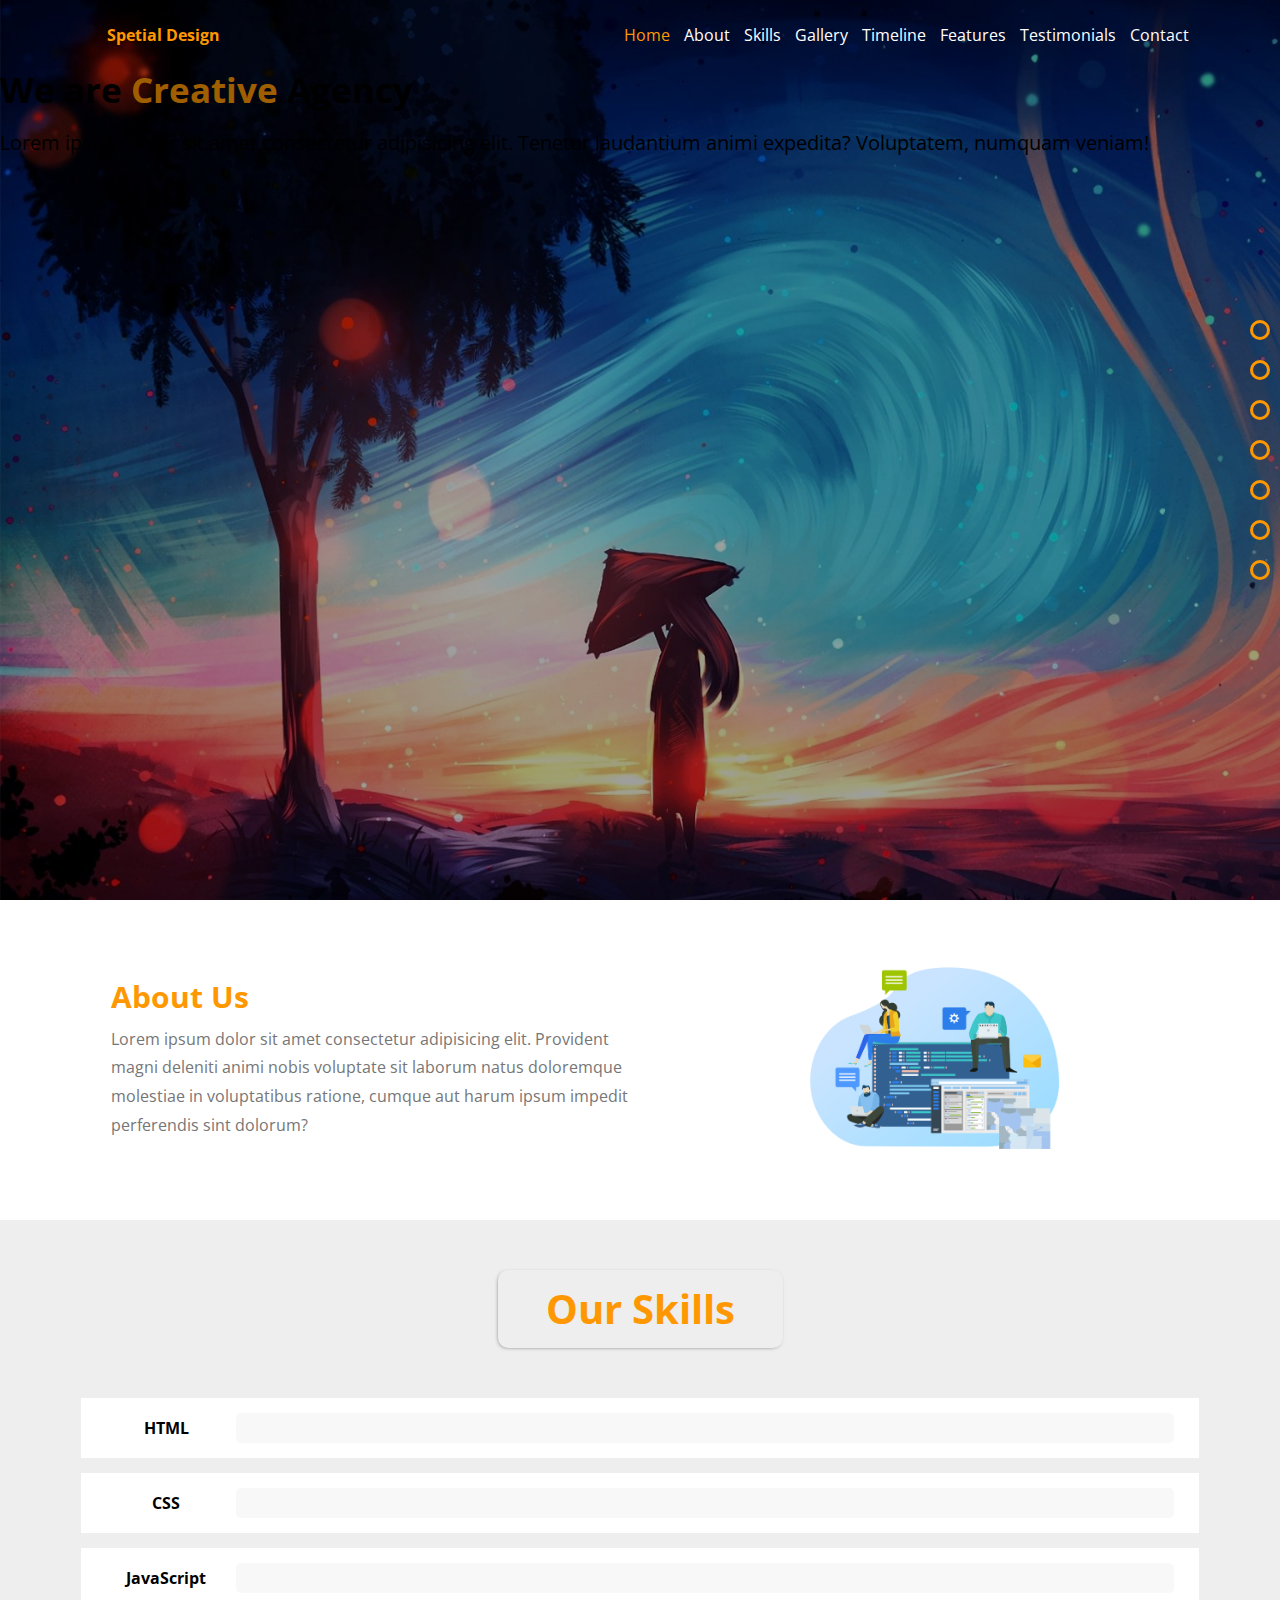
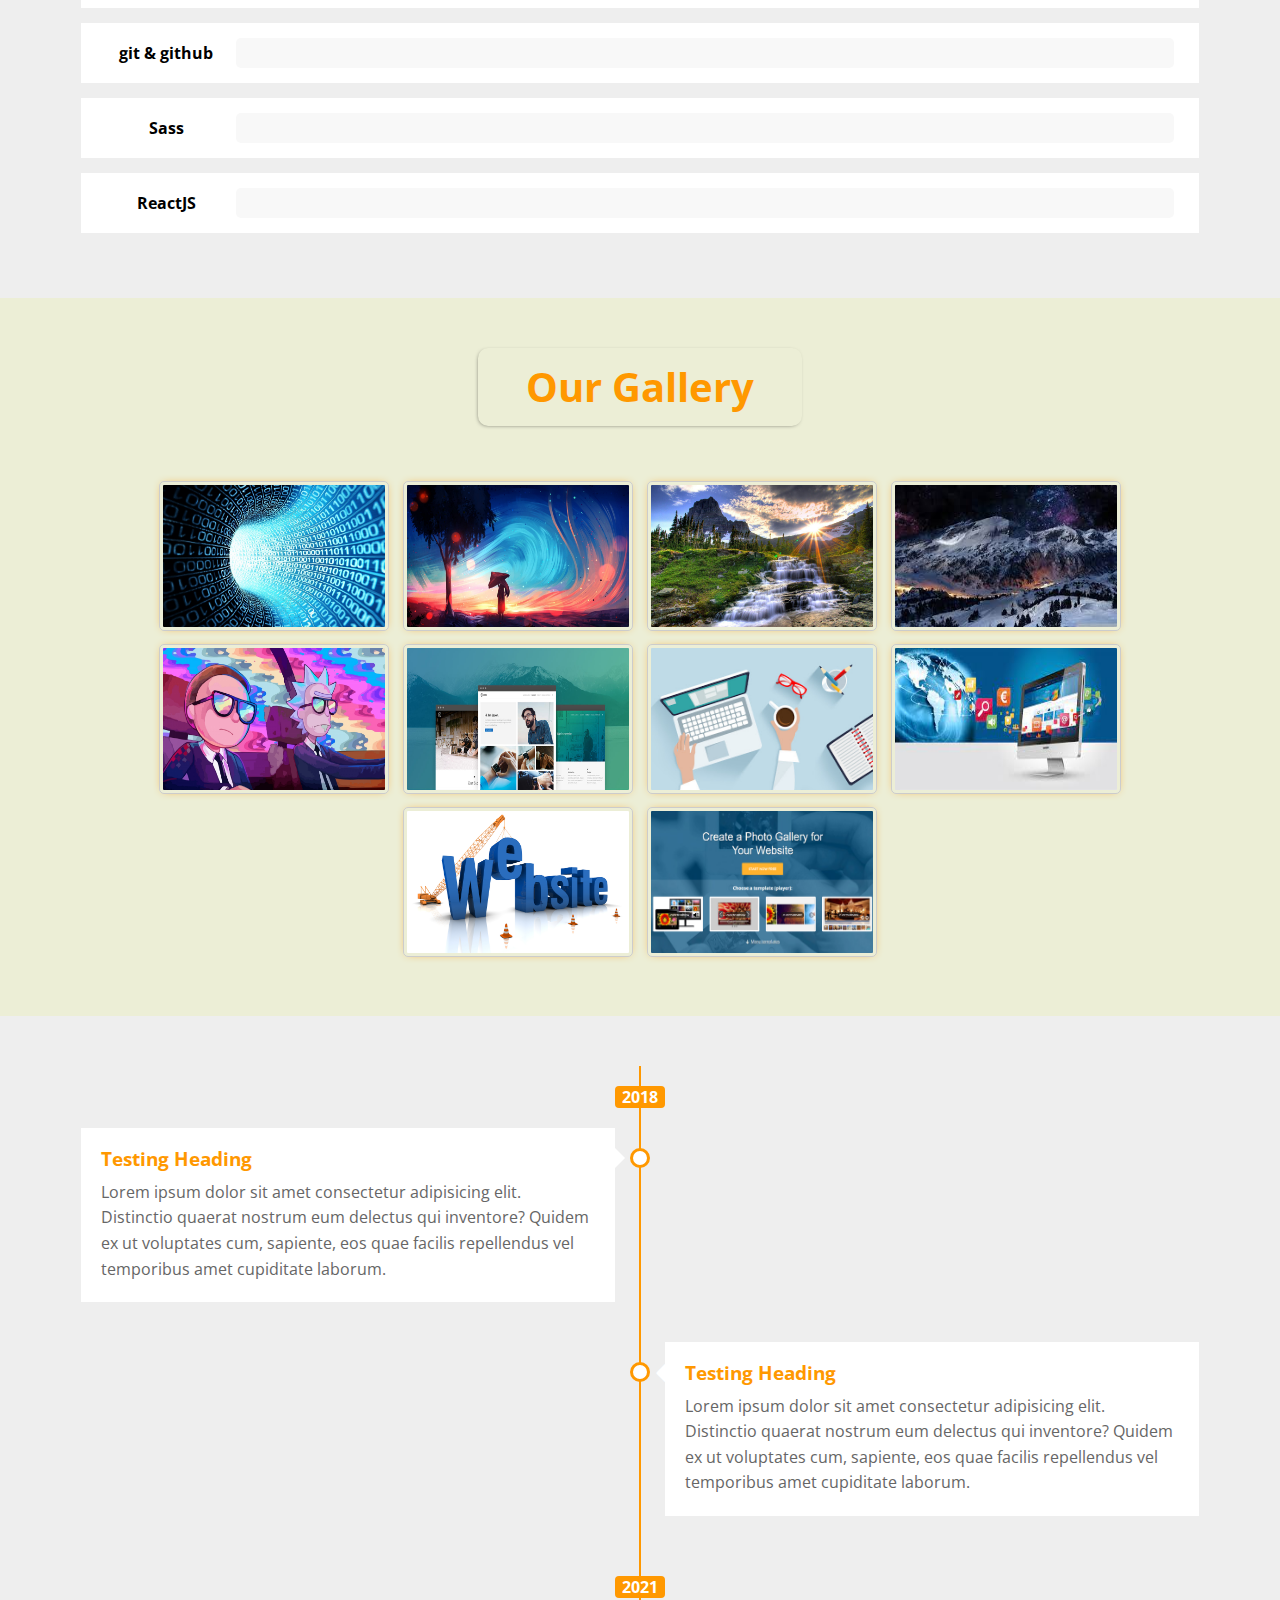
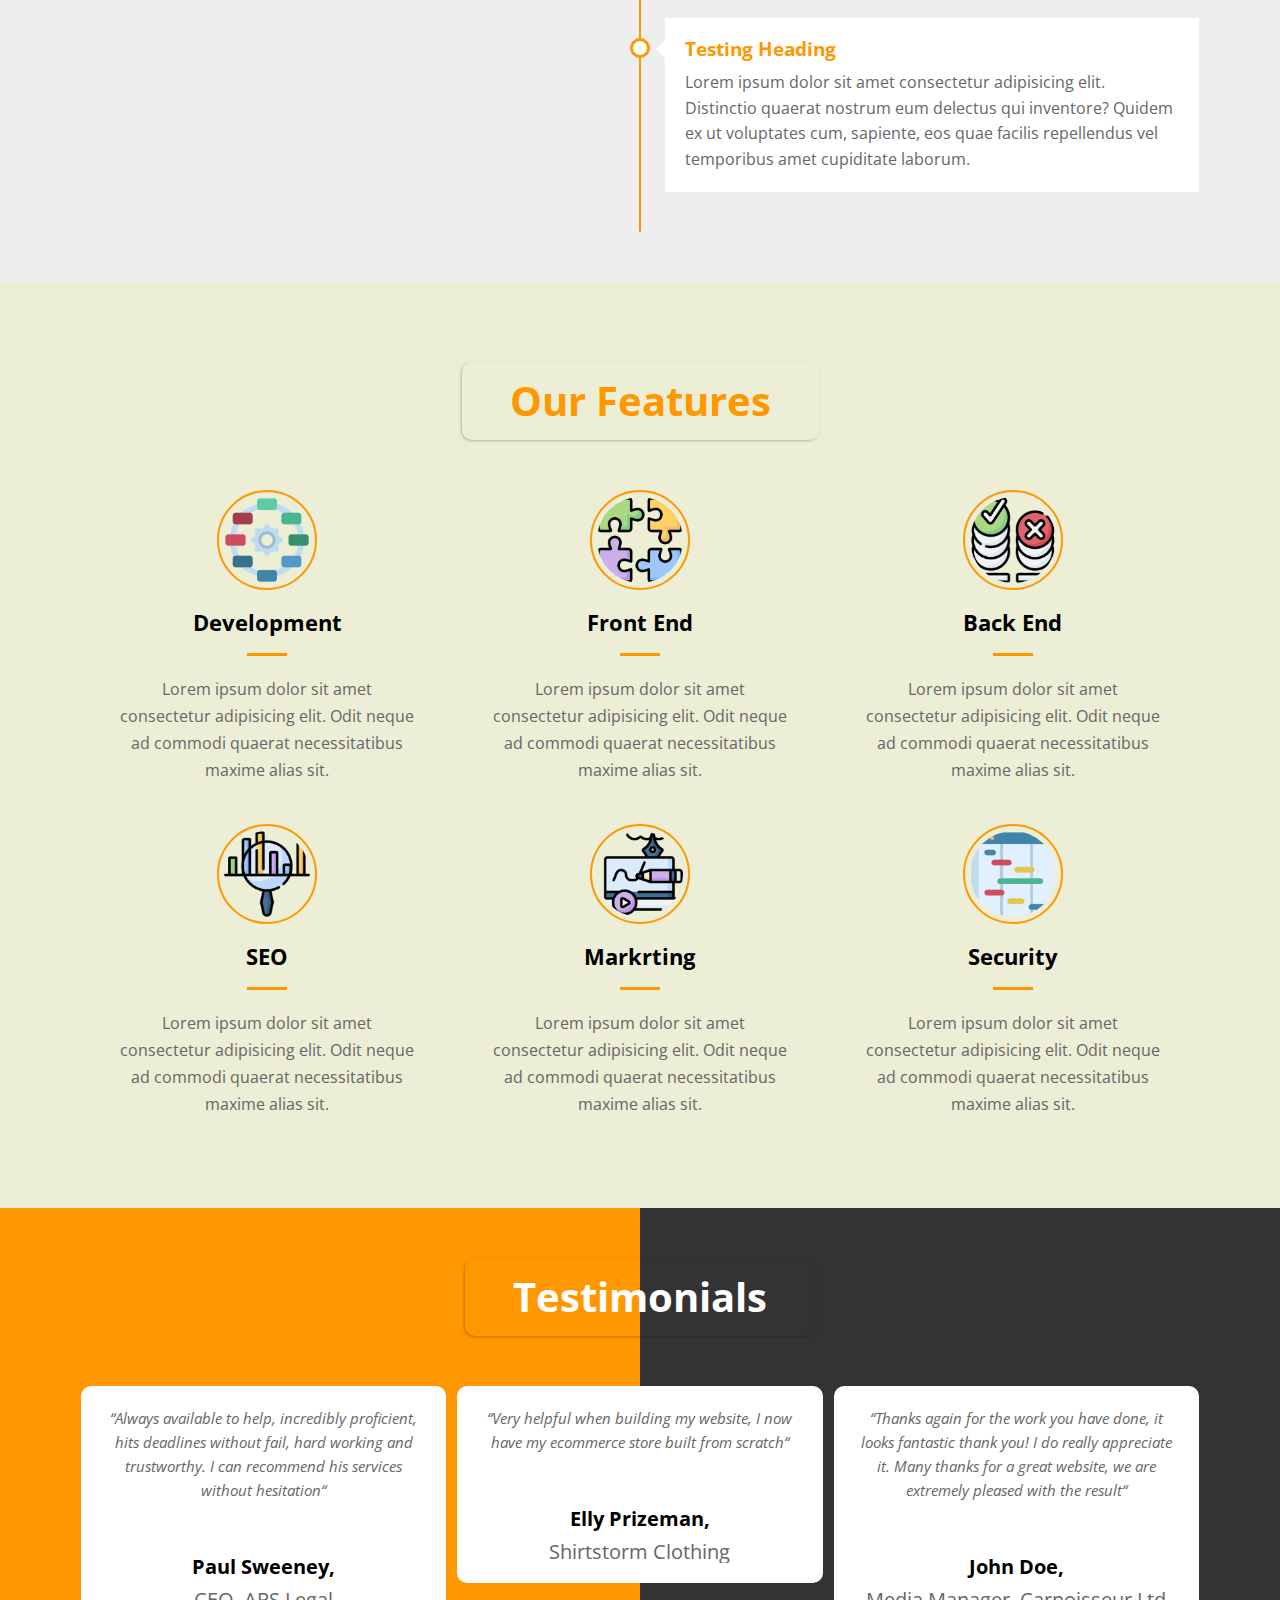
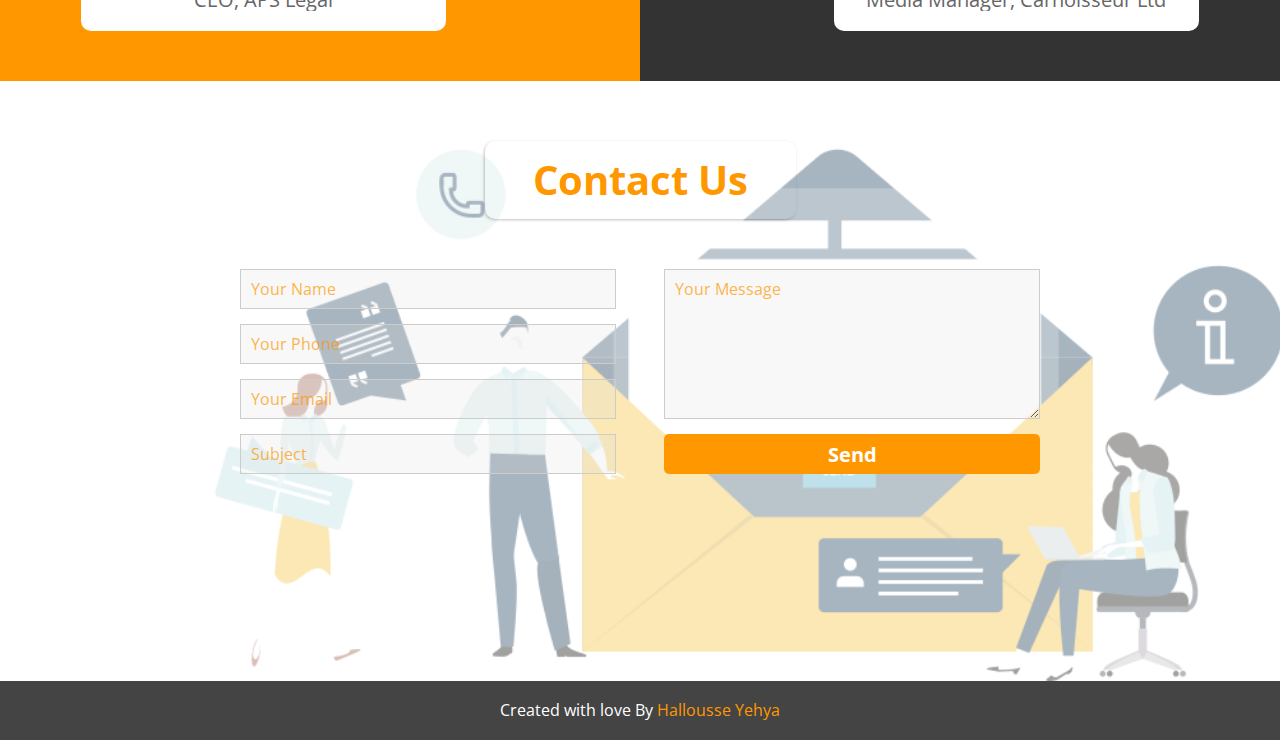
==== index.html @ 76be4250 "navigation bullets html + css" ====
<!DOCTYPE html>
<html lang="en">
  <head>
    <meta charset="UTF-8" />
    <meta name="keywords" content="html, CSS, vanilla, JavaScript" />
    <meta
      name="description"
      content="Special Template from Balderas with HTML, CSS & vanilla JavaScript"
    />
    <meta name="author" content="Hallousse Yehya (Balderas)" />
    <meta http-equiv="X-UA-Compatible" content="IE=edge" />
    <meta name="viewport" content="width=device-width, initial-scale=1.0" />

    <!-- Font Awesome Library -->
    <link rel="stylesheet" href="./css/all.min.css" />
    <!-- Google font -->
    <link
      href="https://fonts.googleapis.com/css2?family=Open+Sans:wght@300;400;700&display=swap"
      rel="stylesheet"
    />
    <!-- Render all element Normally -->
    <link rel="stylesheet" href="./css/normalize.css" />
    <!-- Main style -->
    <link rel="stylesheet" href="./css/style.css" />
    <title>Balderas Template HTML, CSS & Vanilla JS</title>
  </head>

  <body>
       <!-- --------------------- Navigation Bullets --------------------- -->
       <ul class="nav-bullets">
        <li class="bullet" data-section=".home">
          <a class="tooltip">Home</a>
        </li>
        <li class="bullet" data-section=".about-us">
          <a class="tooltip">About Us</a>
        </li>
        <li class="bullet" data-section=".skills">
          <a class="tooltip">Skills</a>
        </li>
        <li class="bullet" data-section=".gallery">
          <a class="tooltip">Gallery</a>
        </li>
        <li class="bullet" data-section=".timeline">
          <a class="tooltip">Timeline</a>
        </li>
  
        <li class="bullet" data-section=".testimonials">
          <a class="tooltip">Testimonials</a>
        </li>
        <li class="bullet" data-section=".contact">
          <a class="tooltip">Contact Us</a>
        </li>
      </ul>
      <!-- Navigation Bullets --------------------- --------------------- -->
    <!-- --------------------- Landing Page --------------------- -->
    <section class="landing-page">
      <div class="overlay"></div>
      <div class="container">
        <div class="header-area">
          <div class="logo">Spetial Design</div>
          <div class="links-container">
            <ul class="links">
              <li>
                <a href="#" class="active">Home</a>
              </li>
              <li><a href="#">About</a></li>
              <li><a href="#">Skills</a></li>
              <li><a href="#">Gallery</a></li>
              <li><a href="#">Timeline</a></li>
              <li><a href="#">Features</a></li>
              <li>
                <a href="#">Testimonials</a>
              </li>
              <li><a href="#">Contact</a></li>
            </ul>
          </div>
        </div>
      </div>
      <div class="introduction">
        <h1>We are <span>Creative</span> Agency</h1>
        <p>
          Lorem ipsum dolor sit amet consectetur adipisicing elit. Tenetur
          laudantium animi expedita? Voluptatem, numquam veniam!
        </p>
      </div>
    </section>
    <!-- Landing Page --------------------- --------------------- -->
    <!-- --------------------- About Us Section --------------------- -->
    <section class="container">
      <div class="about-us">
        <div class="info-box">
          <h2>About Us</h2>
          <p>
            Lorem ipsum dolor sit amet consectetur adipisicing elit. Provident
            magni deleniti animi nobis voluptate sit laborum natus doloremque
            molestiae in voluptatibus ratione, cumque aut harum ipsum impedit
            perferendis sint dolorum?
          </p>
        </div>
        <div class="image-box">
          <img src="./images/aboutus.png" alt="about us" />
        </div>
      </div>
    </section>
    <!-- About Us Section --------------------- --------------------- -->
    <!-- --------------------- Our Skills Section --------------------- -->
    <section class="skills">
      <div class="container">
        <h2 class="section-title">Our Skills</h2>
        <div class="skill-box">
          <div class="skill-name">HTML</div>
          <div class="skill-progress">
            <span data-progress="95%"></span>
          </div>
        </div>
        <div class="skill-box">
          <div class="skill-name">CSS</div>
          <div class="skill-progress">
            <span data-progress="90%"></span>
          </div>
        </div>
        <div class="skill-box">
          <div class="skill-name">JavaScript</div>
          <div class="skill-progress">
            <span data-progress="80%"></span>
          </div>
        </div>
        <div class="skill-box">
          <div class="skill-name">git & github</div>
          <div class="skill-progress">
            <span data-progress="85%"></span>
          </div>
        </div>
        <div class="skill-box">
          <div class="skill-name">Sass</div>
          <div class="skill-progress">
            <span data-progress="60%"></span>
          </div>
        </div>
        <div class="skill-box">
          <div class="skill-name">ReactJS</div>
          <div class="skill-progress">
            <span data-progress="5%"></span>
          </div>
        </div>
      </div>
    </section>
    <!-- Our Skills Section --------------------- --------------------- -->
    <!-- --------------------- Our Gallery Section --------------------- -->
    <section class="gallery">
      <div class="container">
        <h2 class="section-title">Our Gallery</h2>
        <div class="images-box">
          <img src="./images/landing1.jpg" alt="this is alt of this img" />
          <img src="./images/landing2.jpg" alt="image 02" />
          <img src="./images/landing3.jpg" alt="image 03" />
          <img src="./images/landing4.jpg" alt="image 04" />
          <img src="./images/landing5.jpg" alt="" />
          <img src="./images/gallery6.jpg" alt="" />
          <img src="./images/gallery7.jpg" alt="" />
          <img src="./images/gallery8.jpg" alt="" />
          <img src="./images/gallery9.jpg" alt="" />
          <img src="./images/gallery10.png" alt="" />
        </div>
      </div>
    </section>
    <!-- Our Gallery Section --------------------- --------------------- -->
    <!-- --------------------- Time Line Section --------------------- -->
    <section class="timeline">
      <div class="container">
        <div class="timeline-content">
          <div class="year">2018</div>
          <div class="left">
            <div class="content">
              <h3>Testing Heading</h3>
              <p>
                Lorem ipsum dolor sit amet consectetur adipisicing elit.
                Distinctio quaerat nostrum eum delectus qui inventore? Quidem ex
                ut voluptates cum, sapiente, eos quae facilis repellendus vel
                temporibus amet cupiditate laborum.
              </p>
            </div>
          </div>
          <div class="clearfix"></div>
          <div class="right">
            <div class="content">
              <h3>Testing Heading</h3>
              <p>
                Lorem ipsum dolor sit amet consectetur adipisicing elit.
                Distinctio quaerat nostrum eum delectus qui inventore? Quidem ex
                ut voluptates cum, sapiente, eos quae facilis repellendus vel
                temporibus amet cupiditate laborum.
              </p>
            </div>
          </div>
          <div class="clearfix"></div>
          <div class="year">2021</div>
          <div class="right">
            <div class="content">
              <h3>Testing Heading</h3>
              <p>
                Lorem ipsum dolor sit amet consectetur adipisicing elit.
                Distinctio quaerat nostrum eum delectus qui inventore? Quidem ex
                ut voluptates cum, sapiente, eos quae facilis repellendus vel
                temporibus amet cupiditate laborum.
              </p>
            </div>
          </div>
          <div class="clearfix"></div>
        </div>
      </div>
    </section>
    <!-- Time Line Section --------------------- --------------------- -->
    <!-- --------------------- Our Features Section --------------------- -->
    <section class="features">
      <h2 class="section-title">Our Features</h2>
      <div class="container">
        <div class="feat-box">
          <img src="./images/feat1.png" alt="" />
          <h4>Development</h4>
          <p>
            Lorem ipsum dolor sit amet consectetur adipisicing elit. Odit neque
            ad commodi quaerat necessitatibus maxime alias sit.
          </p>
        </div>
        <div class="feat-box">
          <img src="./images/feat2.png" alt="" />
          <h4>Front End</h4>
          <p>
            Lorem ipsum dolor sit amet consectetur adipisicing elit. Odit neque
            ad commodi quaerat necessitatibus maxime alias sit.
          </p>
        </div>
        <div class="feat-box">
          <img src="./images/feat3.png" alt="" />
          <h4>Back End</h4>
          <p>
            Lorem ipsum dolor sit amet consectetur adipisicing elit. Odit neque
            ad commodi quaerat necessitatibus maxime alias sit.
          </p>
        </div>
        <div class="feat-box">
          <img src="./images/feat4.png" alt="" />
          <h4>SEO</h4>
          <p>
            Lorem ipsum dolor sit amet consectetur adipisicing elit. Odit neque
            ad commodi quaerat necessitatibus maxime alias sit.
          </p>
        </div>
        <div class="feat-box">
          <img src="./images/feat5.png" alt="" />
          <h4>Markrting</h4>
          <p>
            Lorem ipsum dolor sit amet consectetur adipisicing elit. Odit neque
            ad commodi quaerat necessitatibus maxime alias sit.
          </p>
        </div>
        <div class="feat-box">
          <img src="./images/feat6.png" alt="" />
          <h4>Security</h4>
          <p>
            Lorem ipsum dolor sit amet consectetur adipisicing elit. Odit neque
            ad commodi quaerat necessitatibus maxime alias sit.
          </p>
        </div>
      </div>
    </section>
    <!-- Our Features Section --------------------- --------------------- -->
    <!-- --------------------- Testimonials Section --------------------- -->
    <section class="testimonials">
      <h2 class="section-title">Testimonials</h2>
      <div class="container">
        <div class="testimo-box">
          <p>
            “Always available to help, incredibly proficient, hits deadlines
            without fail, hard working and trustworthy. I can recommend his
            services without hesitation“
          </p>
          <div class="tperson-info">
            <img src="http://placehold.it/80/DDD" alt="" />
            <h4>Paul Sweeney,</h4>
            <p>CEO, APS Legal</p>
          </div>
        </div>
        <div class="testimo-box">
          <p>
            “Very helpful when building my website, I now have my ecommerce
            store built from scratch“
          </p>
          <div class="tperson-info">
            <img src="http://placehold.it/80/EEE" alt="" />
            <h4>Elly Prizeman,</h4>
            <p>Shirtstorm Clothing</p>
          </div>
        </div>
        <div class="testimo-box">
          <p>
            “Thanks again for the work you have done, it looks fantastic thank
            you! I do really appreciate it. Many thanks for a great website, we
            are extremely pleased with the result“
          </p>
          <div class="tperson-info">
            <img src="http://placehold.it/80/777" alt="" />
            <h4>John Doe,</h4>
            <p>Media Manager, Carnoisseur Ltd</p>
          </div>
        </div>
      </div>
    </section>
    <!-- Testimonials Section --------------------- --------------------- -->
    <!-- --------------------- Contact Us --------------------- -->
    <section class="contact">
      <div class="overlay"></div>
      <div class="container">
        <h2 class="section-title">Contact Us</h2>
        <form action="">
          <div class="left">
            <input type="text" placeholder="Your Name" name="username" />
            <input type="text" placeholder="Your Phone" name="userphone" />
            <input type="email" placeholder="Your Email" name="useremail" />
            <input type="text" placeholder="Subject" name="subject" />
          </div>
          <div class="right">
            <textarea name="message" placeholder="Your Message"></textarea>
            <input type="submit" value="Send" />
          </div>
        </form>
      </div>
    </section>
    <!-- Contact Us --------------------- --------------------- -->
    <!-- --------------------- Footer --------------------- -->
    <footer>
      <p>Created with love By <span>Hallousse Yehya</span></p>
    </footer>
    <!-- Footer --------------------- --------------------- -->

    <script src="./js/script.js"></script>
  </body>
</html>
---- css/style.css ----
:root {
  --color-main: #ff9800;
  --color-bgDark: rgb(236, 238, 214);
  --color-bgLight: #eee;
  --color-bgDark: #444;
  --color-text: #666;

  --padding-section8: 80px;
  --padding-section5: 50px;

  --shadow-images: 0px 0px 10px rgba(0, 0, 0, 0.3);

  --transotion-main: 500ms;
  --transotion-second: 300ms;
}
* {
  box-sizing: border-box;
  padding: 0;
  margin: 0;
  text-decoration: none;
  list-style: none;
  outline: none;
  border: none;
}
body {
  font-family: "Open Sans", sans-serif;
}
.container {
  padding: 0 1rem;
  margin: auto;
}
.section-title {
  color: var(--color-main);
  font-weight: bold;
  font-size: 40px;
  margin: 0 auto 50px;
  text-align: center;
  user-select: none;
  padding: 1rem 3rem;
  box-shadow: -1px 1px 5px -3px #000;
  width: fit-content;
  border-radius: 10px;
}

.btn {
  background-color: var(--color-main);
  color: #fff;
  padding: 7.5px 15px;
  cursor: pointer;
}
/* --------------------- Navigation Bullets --------------------- */
.nav-bullets {
  position: fixed;
  right: 0;
  top: 50%;
  transform: translateY(-50%);
  width: 40px;
  z-index: 1000;
}
.nav-bullets .bullet {
  width: 20px;
  height: 20px;
  border: 3px solid var(--color-main);
  margin: 20px auto;
  border-radius: 50%;
  cursor: pointer;
  position: relative;
}
.nav-bullets .bullet .tooltip {
  position: absolute;
  top: -10px;
  right: 30px;
  color: #fff;
  background-color: var(--color-main);
  width: 120px;
  padding: 7px 10px;
  text-align: center;
  display: none;
  transition: var(--transotion-second);
}
.nav-bullets .bullet:hover .tooltip {
  display: block;
}

.nav-bullets .bullet .tooltip::after {
  content: "\f0da";
  font-family: "Font Awesome 5 Free";
  font-weight: 900;
  position: absolute;
  right: -10px;
  top: 50%;
  transform: translateY(-50%);
  font-size: xx-large;
  color: var(--color-main);
  z-index: 3;
  pointer-events: none;
}
/* Navigation Bullets --------------------- --------------------- */
/* --------------------- Landing Page ---------------------  */
.landing-page {
  min-height: 100vh;
  background-image: url(../images/landing2.jpg);
  background-size: cover;
  position: relative;
}
.landing-page .overlay {
  background-color: #00000060;
  position: absolute;
  width: 100%;
  height: 100%;
  left: 0;
  top: 0;
  z-index: 1;
}
.landing-page .container {
  position: relative;
  z-index: 1000;
}
.header-area {
  position: relative;
  z-index: 2;
  color: #fff;
  display: flex;
  padding: 10px;
  align-items: center;
}
.header-area .logo {
  width: 300px;
  padding: 1rem;
  font-weight: bold;
  color: var(--color-main);
}
.header-area .links-container {
  width: 100%;
  text-align: right;
}
.header-area .links {
  width: 100%;
  padding-left: 0;
}
.header-area .links li {
  display: inline-block;
  margin-left: 10px;
}
.header-area .links li a {
  color: #fff;
  transition: var(--transotion-main);
}
.header-area .links li:hover a,
.header-area .links .active {
  color: var(--color-main);
}

.introduction h1 {
  font-size: 35px;
  margin: 0 0 12px;
}
.introduction h1 span {
  color: var(--color-main);
}
.introduction p {
  line-height: 2;
  font-size: 20px;
  margin: 0;
}

/* Landing Page --------------------- --------------------- */
/* --------------------- About Section --------------------- */
.about-us {
  padding-top: var(--padding-section5);
  padding-bottom: var(--padding-section5);
  display: flex;
  align-items: center;
}
.about-us .info-box {
  flex: 1;
  padding: 30px;
}
.about-us .info-box h2 {
  color: var(--color-main);
  font-weight: bold;
  font-size: 30px;
  margin: 0 0 10px;
}
.about-us .info-box P {
  line-height: 1.8;
  color: #767676;
  margin: 0;
}
.about-us .image-box {
  flex: 1;
  text-align: center;
}
.about-us .image-box img {
  max-width: 250px;
}

/* About Section --------------------- --------------------- */
/* --------------------- Our Skills Section --------------------- */
.skills {
  padding-top: var(--padding-section5);
  padding-bottom: var(--padding-section5);
  background-color: #eee;
}
.skills .skill-box {
  background-color: #fff;
  display: flex;
  padding: 15px;
  margin-bottom: 15px;
}
.skills .skill-box .skill-name {
  font-weight: bold;
  width: 140px;
  text-align: center;
  line-height: 30px;
}
.skills .skill-box .skill-progress {
  background-color: rgb(248, 248, 248);
  height: 30px;
  width: calc(100% - 150px);
  border-radius: 5px;
  position: relative;
  overflow: hidden;
}
.skills .skill-box .skill-progress span {
  position: absolute;
  content: "";
  top: 0;
  left: 0;
  width: 0%;
  height: 100%;
  background-color: var(--color-main);
  transition: all var(--transotion-main);
}

/* Our Skills Section --------------------- --------------------- */
/* --------------------- Our Gallery Section ---------------------  */
.gallery {
  padding-top: var(--padding-section5);
  padding-bottom: var(--padding-section5);
  background-color: rgb(236, 238, 214);
  text-align: center;
}

.gallery .images-box {
  text-align: center;
}
.gallery .images-box img {
  width: 230px;
  height: 150px;
  padding: 3px;
  box-shadow: 0px 0 10px -4px var(--color-main);
  border-radius: 5px;
  border: 1px solid #ccc;
  margin: 5px;
  cursor: pointer;
}
.popup-overllay {
  position: fixed;
  top: 0;
  left: 0;
  background-color: rgba(0, 0, 0, 0.7);
  width: 100%;
  height: 100%;
  z-index: 1000;
}
.popup-box {
  position: fixed;
  top: 50%;
  left: 50%;
  transform: translate(-50%, -50%);
  background-color: #fff;
  border: 1px solid #ccc;
  padding: 20px;
  z-index: 1001;
}
.popup-box h3 {
  font-weight: bold;
  text-align: center;
  margin: 0 0 20px;
  color: var(--color-main);
}
.popup-box img {
  width: 100%;
}
.popup-box .close-button {
  position: absolute;
  top: -10px;
  right: -10px;
  background-color: var(--color-main);
  color: #fff;
  border-radius: 50%;
  width: 40px;
  height: 40px;
  line-height: 40px;
  text-align: center;
  font-size: 30px;
  font-weight: bold;
  font-family: Arial, Helvetica, sans-serif;
  cursor: pointer;
  transition: var(--transotion-second);
}
.popup-box .close-button:hover {
  transform: rotate(90deg);
}
/* Our Gallery Section --------------------- ---------------------  */
/* --------------------- Time Line Section --------------------- */
.timeline {
  padding-top: var(--padding-section5);
  padding-bottom: var(--padding-section5);
  background-color: #eee;
}
.timeline .timeline-content {
  position: relative;
  overflow: hidden;
}

.timeline .timeline-content::before {
  content: "";
  position: absolute;
  top: 0;
  left: 50%;
  margin-left: -1px;
  width: 2px;
  height: 100%;
  background-color: var(--color-main);
}
.timeline .timeline-content .year {
  margin: 20px auto;
  width: 50px;
  background-color: var(--color-main);
  position: relative;
  z-index: 2;
  border-radius: 4px;
  text-align: center;
  color: #fff;
  padding: 2px 5px;
  font-weight: bold;
}
.timeline .timeline-content .left,
.timeline .timeline-content .right {
  width: calc(50% - 25px);
  margin-bottom: 40px;
  position: relative;
}
.timeline .timeline-content .left {
  float: left;
}
.timeline .timeline-content .right {
  float: right;
}
.timeline .timeline-content .left::before,
.timeline .timeline-content .right::before {
  content: "";
  position: absolute;
  top: 20px;
  width: 14px;
  height: 14px;
  background-color: #fff;
  border: 3px solid var(--color-main);
  border-radius: 50%;
}
.timeline .timeline-content .left::before {
  right: -35px;
}
.timeline .timeline-content .right::before {
  left: -35px;
}

.timeline .timeline-content .content {
  padding: 20px;
  background-color: #fff;
}
.timeline .timeline-content h3 {
  font-weight: bold;
  color: var(--color-main);
  margin: 0 0 10px;
}
.timeline .timeline-content p {
  color: #666;
  margin: 0;
  line-height: 1.6;
}
.clearfix {
  clear: both;
}
.timeline .timeline-content .left .content::before {
  content: "";
  position: absolute;
  right: -20px;
  top: 20px;
  border-width: 10px;
  border-style: solid;
  border-color: transparent transparent transparent #fff;
  width: 0;
  height: 0;
}
.timeline .timeline-content .right .content::before {
  content: "\f0d9";
  font-family: "Font Awesome 5 Free";
  font-weight: 900;
  position: absolute;
  left: -10px;
  top: 12.5px;
  font-size: xx-large;
  color: #fff;
  z-index: 3;
}
/* Time Line Section --------------------- --------------------- */
/* --------------------- Our Features Section --------------------- */
.features {
  padding-top: var(--padding-section8);
  padding-bottom: var(--padding-section5);
  background-color: rgb(236, 238, 214);
}
.features .container {
  display: flex;
  flex-wrap: wrap;
}
.features .feat-box {
  width: calc(100% / 3);
  text-align: center;
  margin-bottom: 40px;
  display: flex;
  flex-direction: column;
  align-items: center;
}
.features .feat-box img {
  width: 100px;
  height: 100px;
  border: 2px solid var(--color-main);
  border-radius: 50%;
  padding: 5px;
}
.features .feat-box h4 {
  font-size: 22px;
  position: relative;
  margin: 20px auto 40px;
}
.features .feat-box h4::before {
  content: "";
  position: absolute;
  bottom: -20px;
  left: 50%;
  margin-left: -20px;
  width: 40px;
  height: 3px;
  background-color: var(--color-main);
}
.features .feat-box p {
  font-size: 16px;
  width: 80%;
  margin: 0 auto;
  line-height: 1.7;
  color: var(--color-text);
}
/* Our Features Section --------------------- --------------------- */
/* --------------------- Testimonials Section --------------------- */
.testimonials {
  padding-top: var(--padding-section5);
  padding-bottom: var(--padding-section5);
  background-color: #eee;
  position: relative;
  overflow: hidden;
}
.testimonials::before {
  content: "";
  position: absolute;
  top: 0;
  left: 0;
  width: 50%;
  height: 100%;
  background-color: var(--color-main);
}
.testimonials::after {
  content: "";
  position: absolute;
  top: 0;
  right: 0;
  width: 50%;
  height: 100%;
  background-color: #333;
}
.testimonials h2 {
  position: relative;
  z-index: 2;
  color: #fff;
}
.testimonials .testimo-box {
  position: relative;
  z-index: 2;
  width: calc(98% / 3);
  float: left;
  background-color: #fff;
  padding: 20px;
  font-size: 20px;
  border-radius: 10px;
  text-align: center;
}

.testimonials .testimo-box:not(:last-of-type) {
  margin-right: 1%;
}
.testimonials .testimo-box > p {
  margin-bottom: 15px;
  line-height: 1.6;
  font-size: 15px;
  font-style: italic;
  color: var(--color-text);
}
.testimonials .testimo-box .tperson-info {
  overflow: hidden;
}
.testimonials .testimo-box .tperson-info img {
  border-radius: 50%;
}
.testimonials .testimo-box .tperson-info h4 {
  margin: 15px 0 10px;
}
.testimonials .testimo-box .tperson-info p {
  color: var(--color-text);
  margin: 0;
}
/* Testimonials Section --------------------- --------------------- */
/* --------------------- Contact Us ---------------------  */
.contact {
  padding-top: 60px;
  padding-bottom: 60px;
  min-height: 600px;
  background-image: url(../images/contactus.png);
  background-size: cover;
  position: relative;
}
.contact .overlay {
  position: absolute;
  top: 0;
  left: 0;
  height: 100%;
  width: 100%;
  background-color: rgb(255 255 255 / 60%);
}
.contact .container {
  z-index: 2;
  position: relative;
}
.contact form {
  overflow: hidden;
  max-width: 800px;
  margin: auto;
}
.contact form .left {
  float: left;
  width: 47%;
}
.contact form .right {
  float: right;
  width: 47%;
}
.contact form input:not([type="submit"]),
.contact form textarea {
  display: block;
  width: 100%;
  padding: 10px;
  margin-bottom: 15px;
  border: 1px solid #ccc;
  background-color: rgba(218, 218, 218, 0.2);
  caret-color: var(--color-main);
  height: 40px;
}
.contact form input:not([type="submit"]):focus,
.contact form textarea:focus {
  outline: 1px solid var(--color-main);
}
.contact form textarea {
  height: 150px;
}
.contact form input[type="submit"] {
  width: 100%;
  font-size: 20px;
  font-weight: bold;
  color: #fff;
  background-color: var(--color-main);
  padding: 5px 10px;
  cursor: pointer;
  border-radius: 5px;
  transition: var(--transotion-second);
  height: 40px;
}
.contact form input[type="submit"]:hover {
  background-color: #fff;
  color: var(--color-main);
  border: 1px solid var(--color-main);
  transform: translateY(-2px);
}
.contact form textarea:focus::-webkit-input-placeholder,
.contact form textarea:focus::-ms-input-placeholder,
.contact form textarea:focus::placeholder {
  opacity: 0;
  transition: var(--transotion-second);
}
::placeholder {
  color: var(--color-main);
  opacity: 0.7;
}
/* Contact Us --------------------- ---------------------  */
/* --------------------- Grid System ---------------------  */
@media (min-width: 576px) {
  .container {
    max-width: 550px;
  }
}
@media (min-width: 768px) {
  .container {
    max-width: 740px;
  }
}
@media (min-width: 992px) {
  .container {
    max-width: 960px;
  }
}
@media (min-width: 1200px) {
  .container {
    max-width: 1150px;
  }
}
/* Grid System --------------------- ---------------------  */
/* --------------------- footer --------------------- */
footer {
  padding: 20px 0;
  background-color: var(--color-bgDark);
  text-align: center;
  color: #fff;
}
footer span {
  color: var(--color-main);
}
/* footer --------------------- --------------------- */
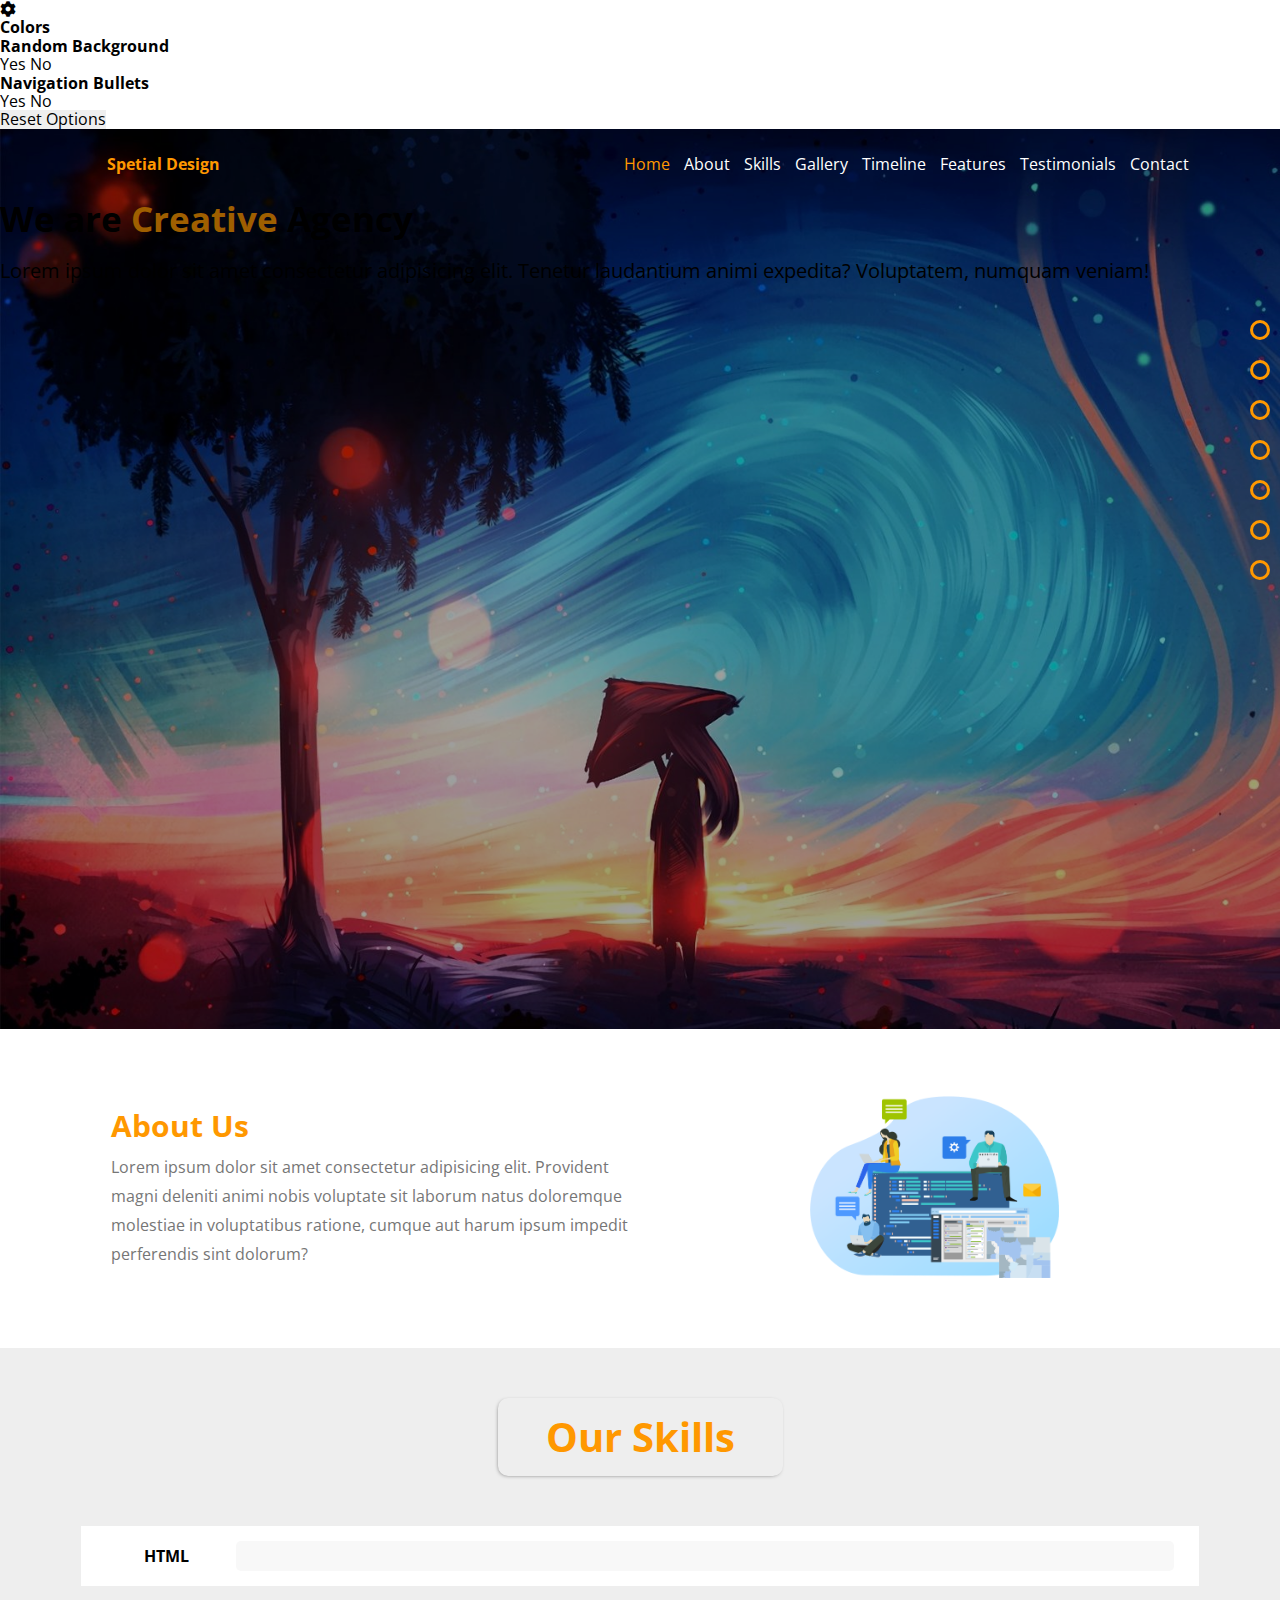
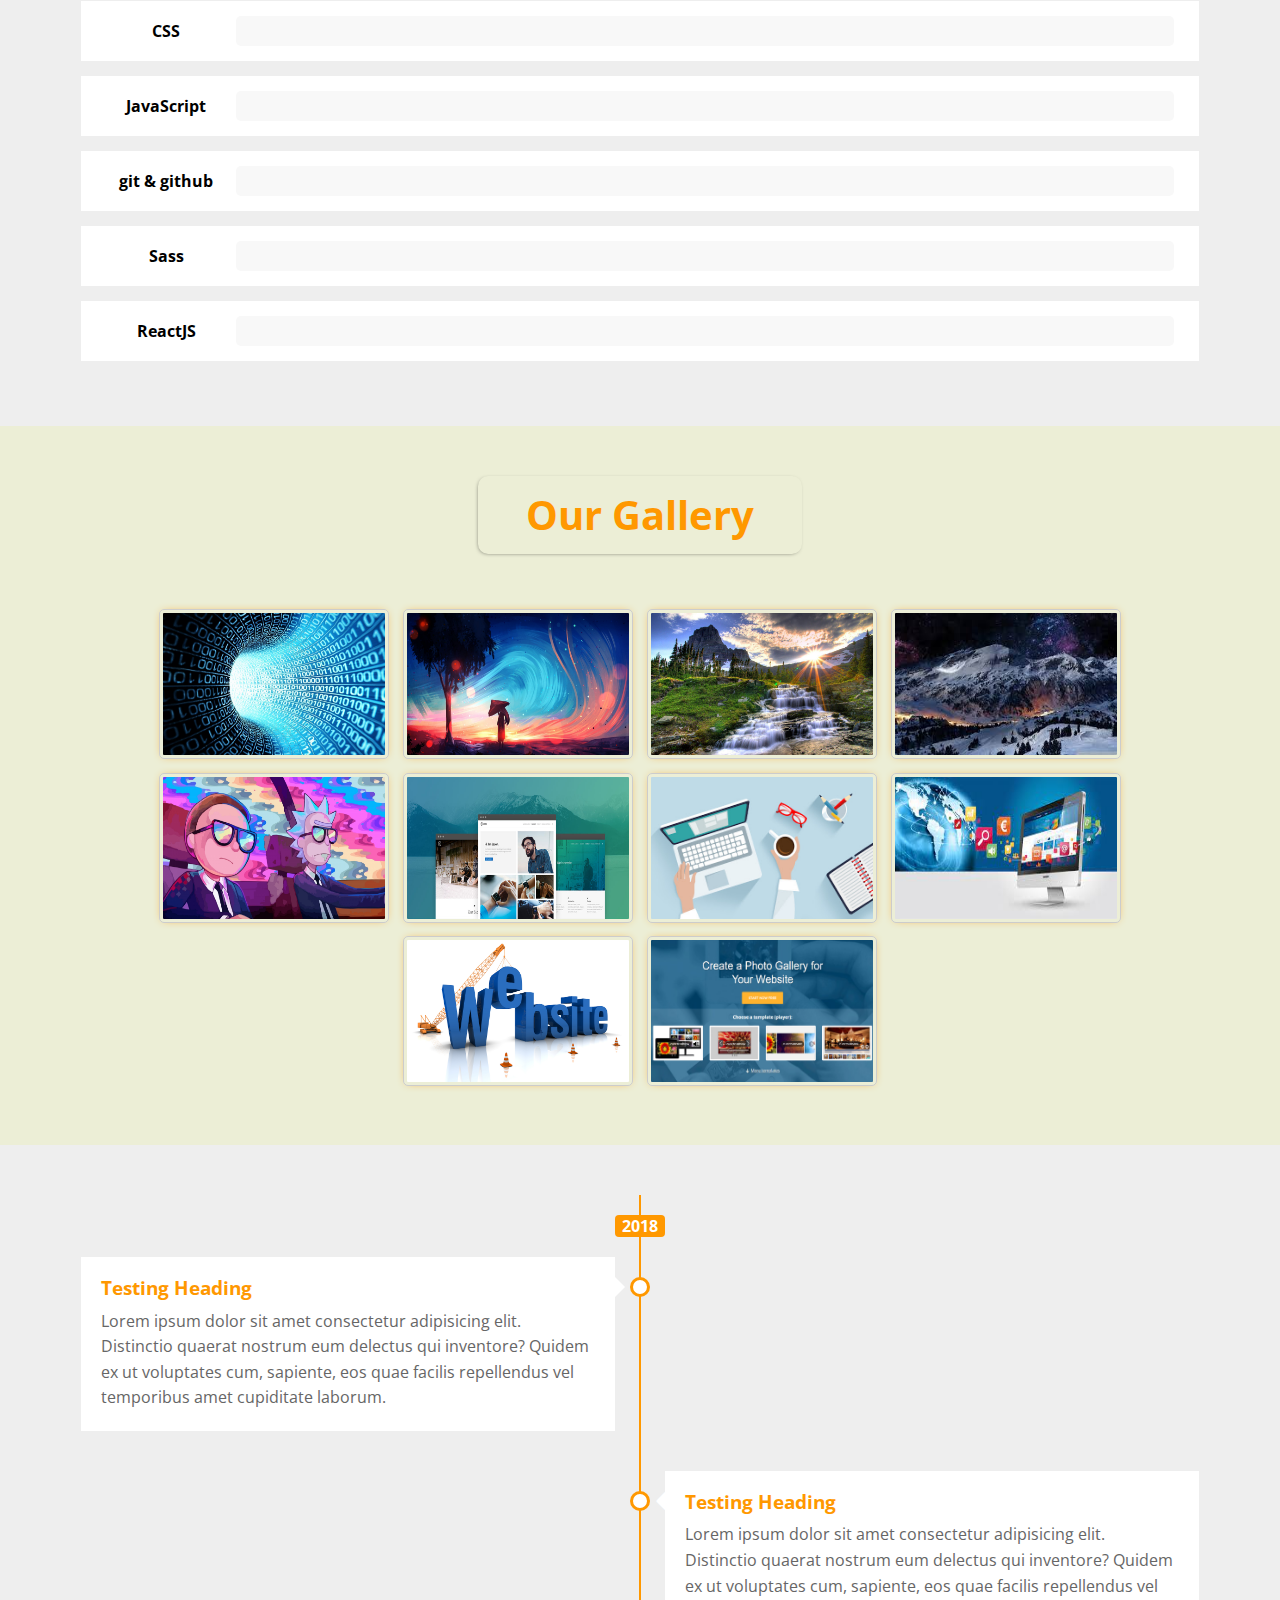
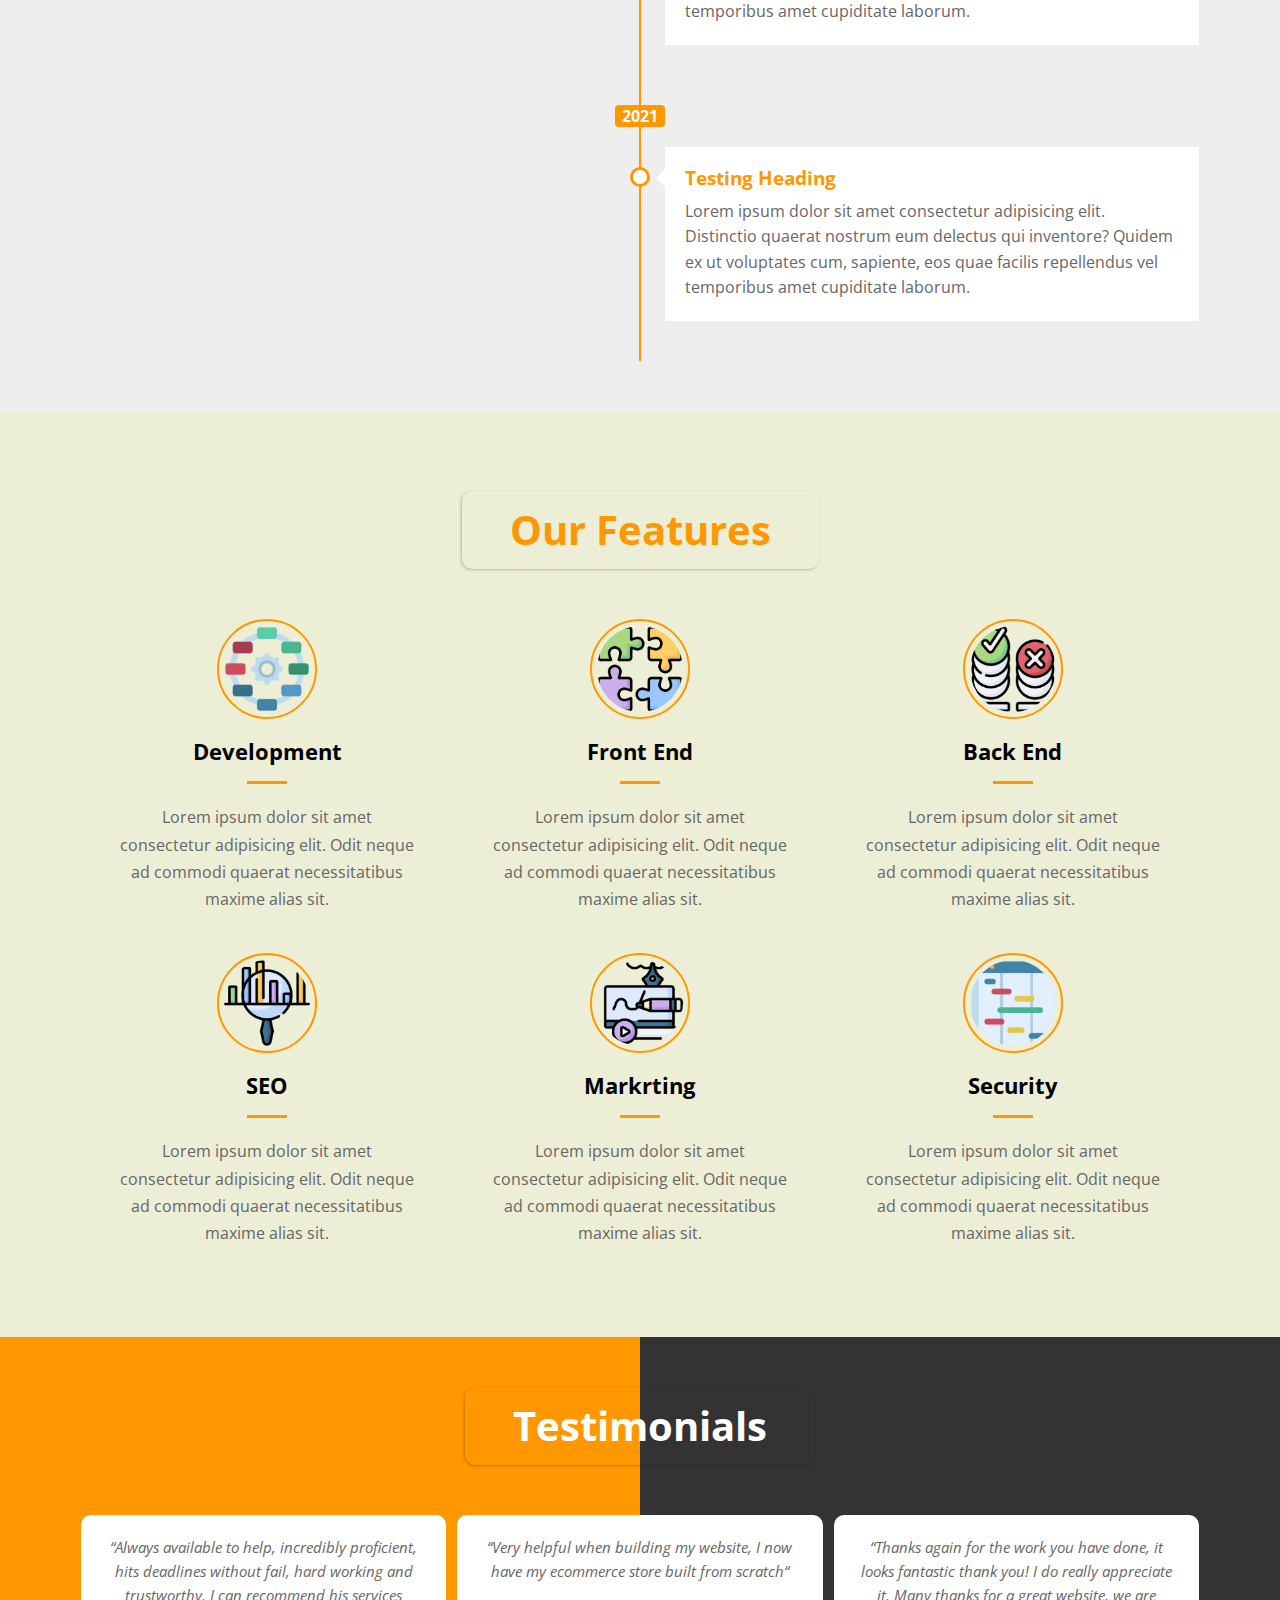
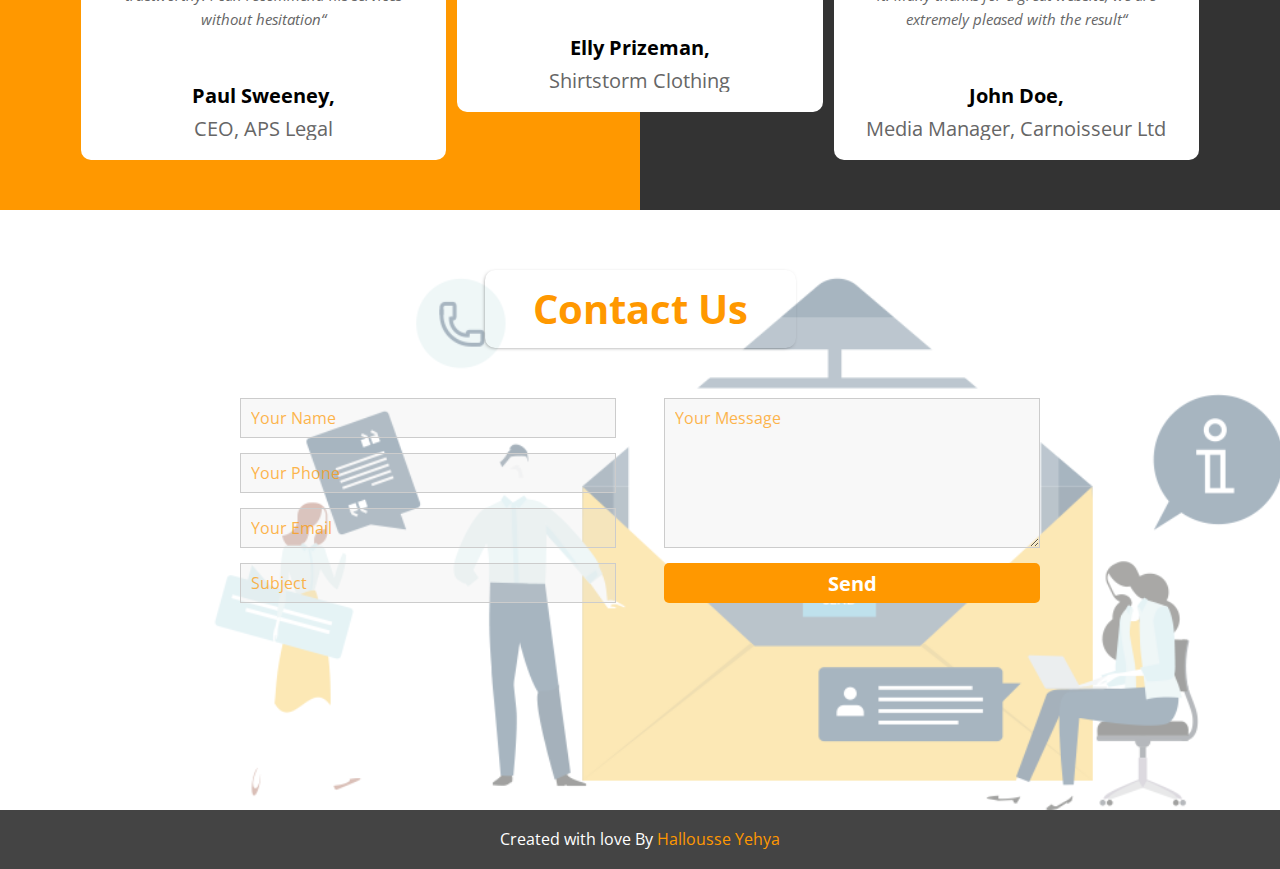
==== commit 67f756f9: "setting box html" ====
--- a/index.html
+++ b/index.html
@@ -26,34 +26,69 @@
   </head>
 
   <body>
-       <!-- --------------------- Navigation Bullets --------------------- -->
-       <ul class="nav-bullets">
-        <li class="bullet" data-section=".home">
-          <a class="tooltip">Home</a>
-        </li>
-        <li class="bullet" data-section=".about-us">
-          <a class="tooltip">About Us</a>
-        </li>
-        <li class="bullet" data-section=".skills">
-          <a class="tooltip">Skills</a>
-        </li>
-        <li class="bullet" data-section=".gallery">
-          <a class="tooltip">Gallery</a>
-        </li>
-        <li class="bullet" data-section=".timeline">
-          <a class="tooltip">Timeline</a>
-        </li>
-  
-        <li class="bullet" data-section=".testimonials">
-          <a class="tooltip">Testimonials</a>
-        </li>
-        <li class="bullet" data-section=".contact">
-          <a class="tooltip">Contact Us</a>
-        </li>
-      </ul>
-      <!-- Navigation Bullets --------------------- --------------------- -->
+    <!-- --------------------- Settings Box --------------------- -->
+    <aside class="settings-box">
+      <div class="gear-toggle">
+        <i class="fas fa-cog"></i>
+      </div>
+      <div class="settings-content">
+        <div class="option-box">
+          <h4>Colors</h4>
+          <ul class="colors-list">
+            <li class="active" data-color="#ff9800"></li>
+            <li data-color="#fd0658"></li>
+            <li data-color="#4caf50"></li>
+            <li data-color="#9c27b0"></li>
+            <li data-color="#1db4fa"></li>
+          </ul>
+        </div>
+        <div class="option-box">
+          <div class="random-back">
+            <h4>Random Background</h4>
+            <span class="yes active" data-randmback="yes">Yes</span>
+            <span class="no" data-randmback="no">No</span>
+          </div>
+        </div>
+        <div class="option-box">
+          <div class="navigation-bullets">
+            <h4>Navigation Bullets</h4>
+            <span class="yes active" data-display="yes">Yes</span>
+            <span class="no" data-display="no">No</span>
+          </div>
+        </div>
+        <button class="reset-option">Reset Options</button>
+      </div>
+    </aside>
+    <!-- Settings Box --------------------- --------------------- -->
+    <!-- --------------------- Navigation Bullets --------------------- -->
+    <ul class="nav-bullets">
+      <li class="bullet" data-section=".home">
+        <a class="tooltip">Home</a>
+      </li>
+      <li class="bullet" data-section=".about-us">
+        <a class="tooltip">About Us</a>
+      </li>
+      <li class="bullet" data-section=".skills">
+        <a class="tooltip">Skills</a>
+      </li>
+      <li class="bullet" data-section=".gallery">
+        <a class="tooltip">Gallery</a>
+      </li>
+      <li class="bullet" data-section=".timeline">
+        <a class="tooltip">Timeline</a>
+      </li>
+
+      <li class="bullet" data-section=".testimonials">
+        <a class="tooltip">Testimonials</a>
+      </li>
+      <li class="bullet" data-section=".contact">
+        <a class="tooltip">Contact Us</a>
+      </li>
+    </ul>
+    <!-- Navigation Bullets --------------------- --------------------- -->
+
     <!-- --------------------- Landing Page --------------------- -->
-    <section class="landing-page">
+    <section class="landing-page home">
       <div class="overlay"></div>
       <div class="container">
         <div class="header-area">
@@ -61,18 +96,19 @@
           <div class="links-container">
             <ul class="links">
               <li>
-                <a href="#" class="active">Home</a>
+                <a href="#" data-section=".home" class="active">Home</a>
               </li>
-              <li><a href="#">About</a></li>
-              <li><a href="#">Skills</a></li>
-              <li><a href="#">Gallery</a></li>
-              <li><a href="#">Timeline</a></li>
-              <li><a href="#">Features</a></li>
+              <li><a href="#" data-section=".about-us">About</a></li>
+              <li><a href="#" data-section=".skills">Skills</a></li>
+              <li><a href="#" data-section=".gallery">Gallery</a></li>
+              <li><a href="#" data-section=".timeline">Timeline</a></li>
+              <li><a href="#" data-section=".features">Features</a></li>
               <li>
-                <a href="#">Testimonials</a>
+                <a href="#" data-section=".testimonials">Testimonials</a>
               </li>
-              <li><a href="#">Contact</a></li>
+              <li><a href="#" data-section=".contact">Contact</a></li>
             </ul>
+            
           </div>
         </div>
       </div>
@@ -334,6 +370,6 @@
     </footer>
     <!-- Footer --------------------- --------------------- -->
 
-    <script src="./js/script.js"></script>
+    <script src="./js/master.js"></script>
   </body>
 </html>
--- a/css/style.css
+++ b/css/style.css
@@ -155,6 +155,12 @@
   font-size: 35px;
   margin: 0 0 12px;
 }
+
+@media (max-width: 575px) {
+  .introduction h1 {
+    font-size: 25px;
+  }
+}
 .introduction h1 span {
   color: var(--color-main);
 }
@@ -163,7 +169,31 @@
   font-size: 20px;
   margin: 0;
 }
-
+@media (max-width: 991px) {
+  .header-area .links {
+    display: none;
+  }
+  .header-area .links.open {
+    background-color: #fff;
+    padding: 20px;
+    display: block;
+    position: absolute;
+    top: 58px;
+    left: 0;
+    width: 100%;
+    border-radius: 5px;
+    /* z-index: 1; */
+  }
+  .header-area .links.open li {
+    display: block;
+    text-align: center;
+    margin-bottom: 20px;
+  }
+  .header-area .links.open li a {
+    color: var(--color-main);
+    font-weight: bold;
+  }
+}
 /* Landing Page --------------------- --------------------- */
 /* --------------------- About Section --------------------- */
 .about-us {
@@ -194,7 +224,25 @@
 .about-us .image-box img {
   max-width: 250px;
 }
-
+@media (max-width: 767px) {
+  .about-us {
+    flex-direction: column;
+    text-align: center;
+    position: relative;
+  }
+  .about-us P {
+    text-align: justify;
+  }
+
+  .about-us .image-box img {
+    position: absolute;
+    z-index: -1;
+    top: 50%;
+    left: 50%;
+    transform: translate(-50%, -50%);
+    opacity: 0.3;
+  }
+}
 /* About Section --------------------- --------------------- */
 /* --------------------- Our Skills Section --------------------- */
 .skills {
@@ -232,7 +280,22 @@
   background-color: var(--color-main);
   transition: all var(--transotion-main);
 }
-
+@media (max-width: 767px) {
+  .skills .skill-box {
+    display: block;
+    padding: 10px;
+  }
+  .skills .skill-box .skill-name {
+    width: 100%;
+  }
+  .skills .skill-box .skill-progress {
+    width: 100%;
+  }
+
+  .skills .skill-box .skill-progress {
+    width: 100%;
+  }
+}
 /* Our Skills Section --------------------- --------------------- */
 /* --------------------- Our Gallery Section ---------------------  */
 .gallery {
@@ -268,6 +331,7 @@
   position: fixed;
   top: 50%;
   left: 50%;
+  /* width: 500px; */
   transform: translate(-50%, -50%);
   background-color: #fff;
   border: 1px solid #ccc;
@@ -382,6 +446,7 @@
   line-height: 1.6;
 }
 .clearfix {
+  /* si un élément peut être situé à côté d'éléments flottants qui le précèdent ou s'il doit être déplacé vers le bas pour être en dessous de ces éléments. */
   clear: both;
 }
 .timeline .timeline-content .left .content::before {
@@ -406,6 +471,19 @@
   color: #fff;
   z-index: 3;
 }
+@media (max-width: 767px) {
+  .timeline .timeline-content .left,
+  .timeline .timeline-content .right {
+    width: 100%;
+    margin-bottom: 20px;
+  }
+  .timeline .timeline-content .right::before,
+  .timeline .timeline-content .left::before,
+  .timeline .timeline-content .right .content::before,
+  .timeline .timeline-content .left .content::before {
+    display: none;
+  }
+}
 /* Time Line Section --------------------- --------------------- */
 /* --------------------- Our Features Section --------------------- */
 .features {
@@ -424,6 +502,16 @@
   display: flex;
   flex-direction: column;
   align-items: center;
+}
+@media (max-width: 991px) {
+  .features .feat-box {
+    width: calc(100% / 2);
+  }
+}
+@media (max-width: 767px) {
+  .features .feat-box {
+    width: 100%;
+  }
 }
 .features .feat-box img {
   width: 100px;
@@ -520,6 +608,19 @@
 .testimonials .testimo-box .tperson-info p {
   color: var(--color-text);
   margin: 0;
+}
+@media (max-width: 991px) {
+  .testimonials .testimo-box {
+    width: 100%;
+    margin-bottom: 20px;
+  }
+  .testimonials .testimo-box .tperson-info img {
+    float: left;
+    margin-right: 20px;
+  }
+  .testimonials .testimo-box {
+    text-align: start;
+  }
 }
 /* Testimonials Section --------------------- --------------------- */
 /* --------------------- Contact Us ---------------------  */
@@ -602,6 +703,13 @@
   color: var(--color-main);
   opacity: 0.7;
 }
+@media (max-width: 767px) {
+  .contact form .left,
+  .contact form .right {
+    float: none;
+    width: 100%;
+  }
+}
 /* Contact Us --------------------- ---------------------  */
 /* --------------------- Grid System ---------------------  */
 @media (min-width: 576px) {
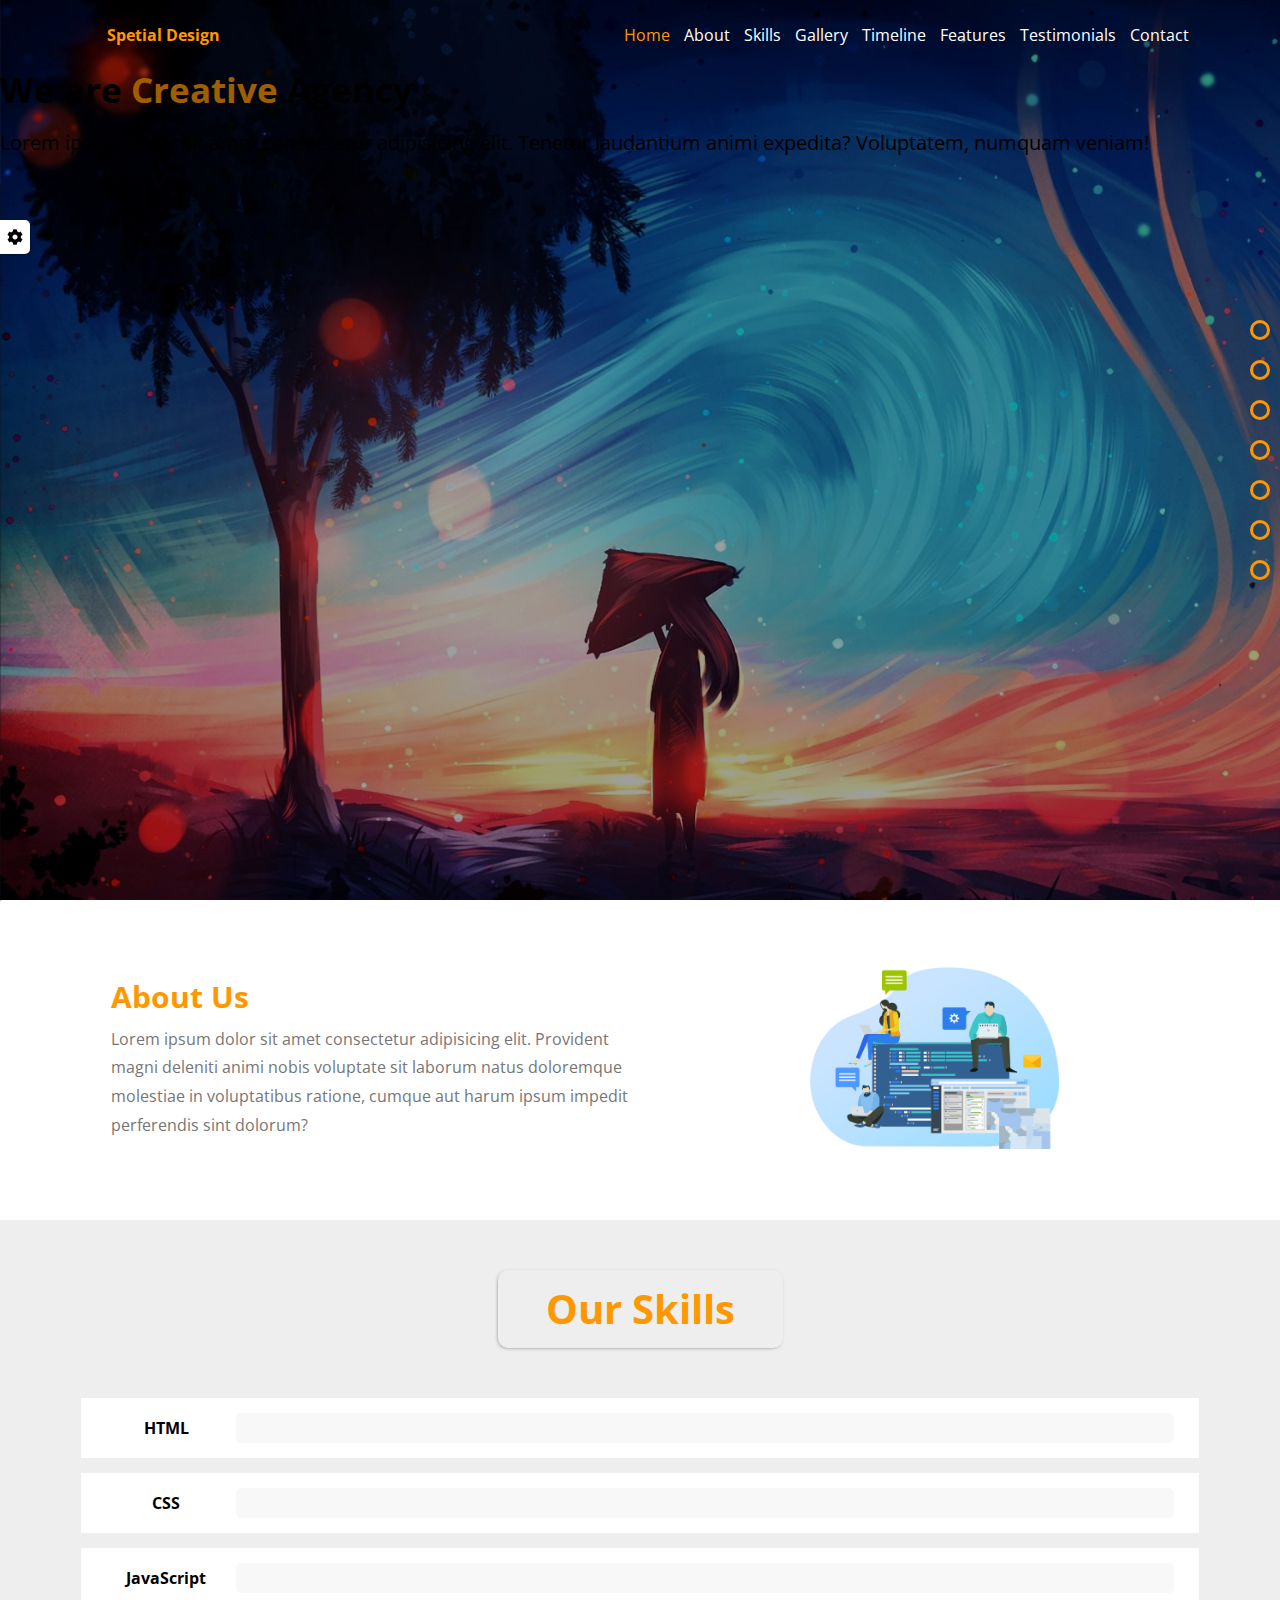
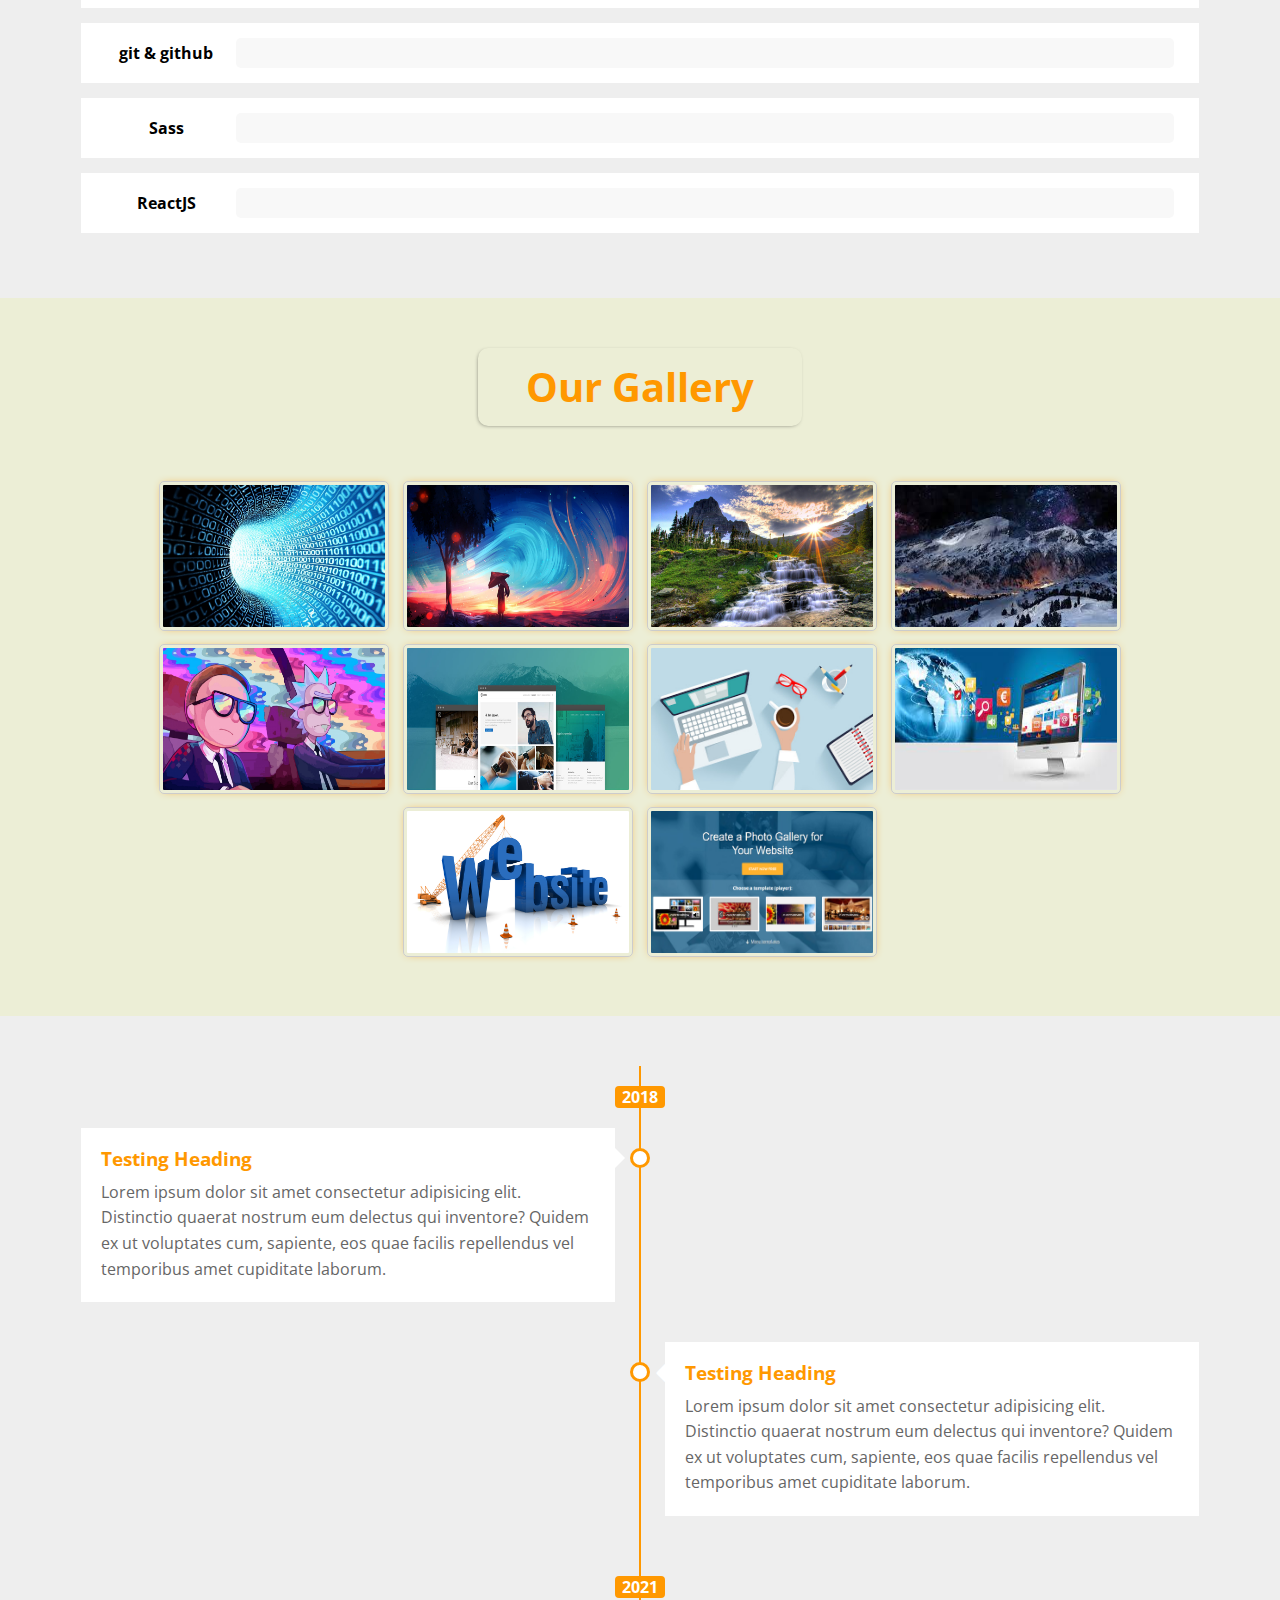
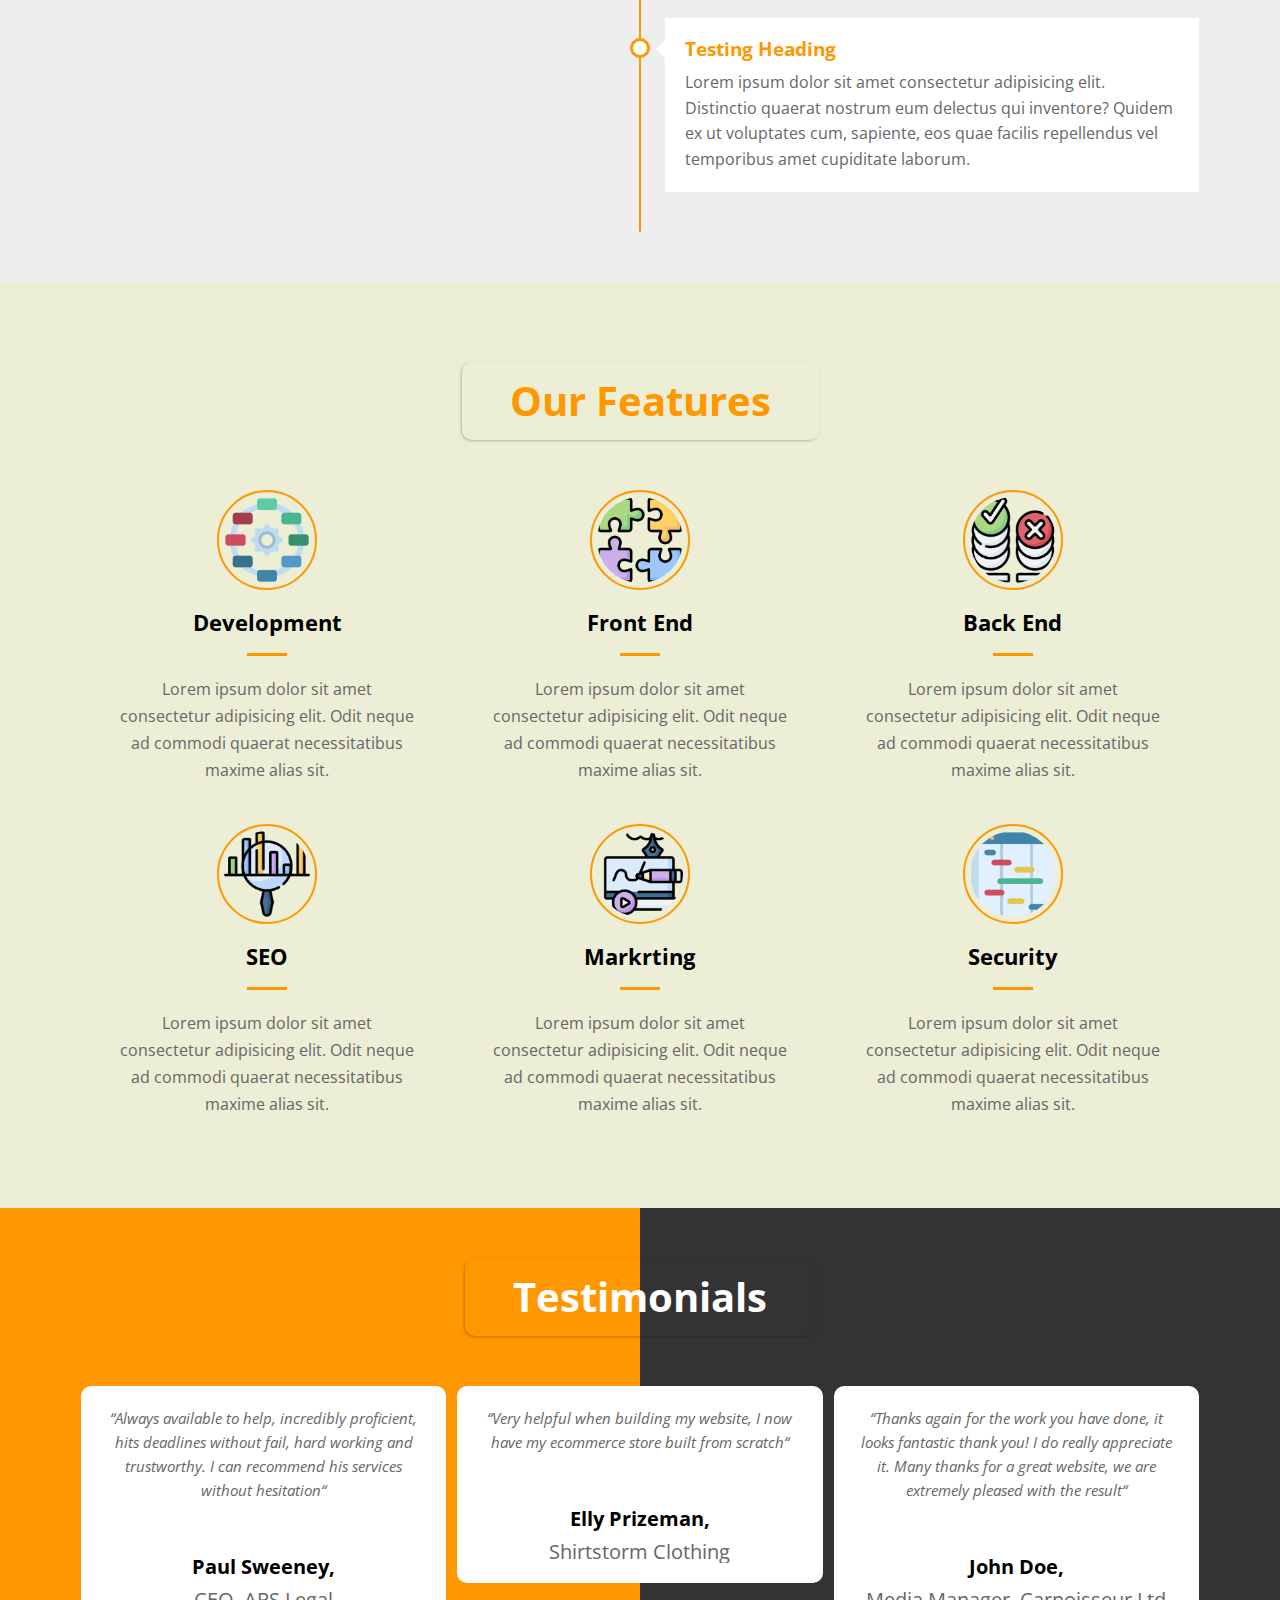
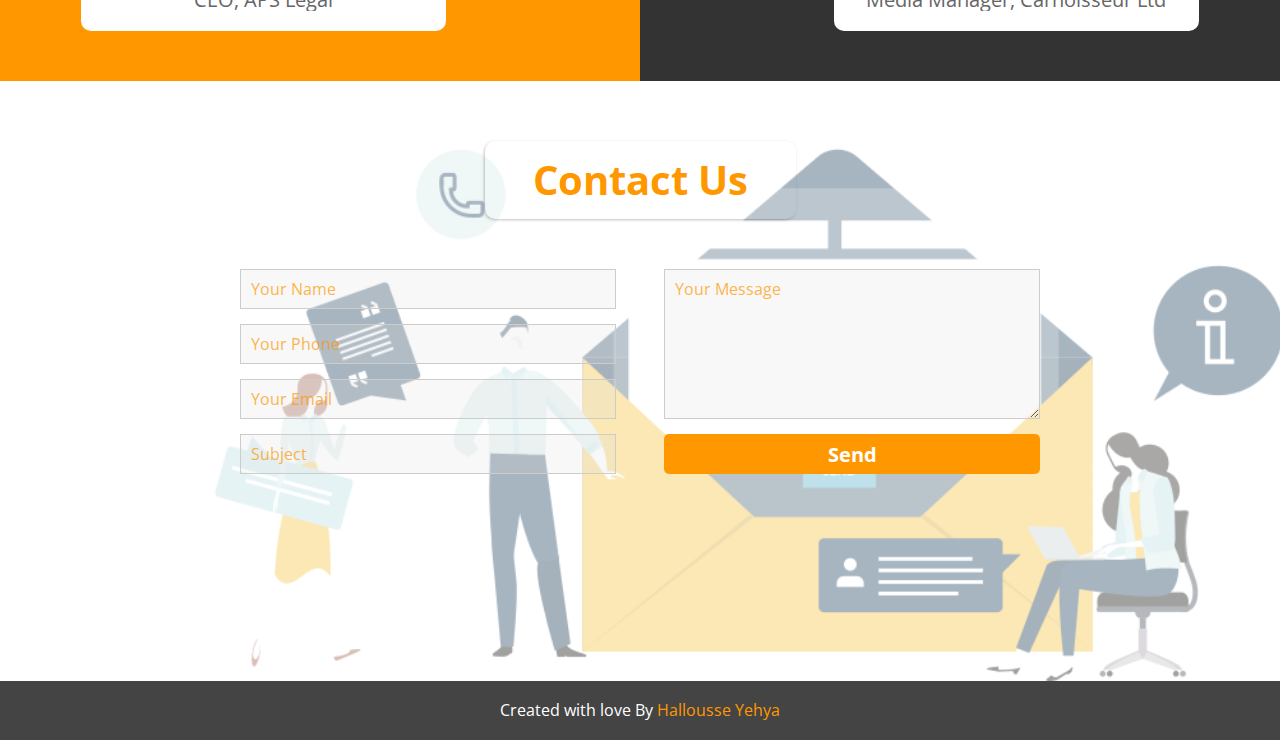
==== commit 59e1df8c: "setting box half css" ====
--- a/index.html
+++ b/index.html
@@ -51,7 +51,7 @@
         </div>
         <div class="option-box">
           <div class="navigation-bullets">
-            <h4>Navigation Bullets</h4>
+            <h4>Nav igation Bullets</h4>
             <span class="yes active" data-display="yes">Yes</span>
             <span class="no" data-display="no">No</span>
           </div>
--- a/css/style.css
+++ b/css/style.css
@@ -47,6 +47,47 @@
   color: #fff;
   padding: 7.5px 15px;
   cursor: pointer;
+}
+/* --------------------- Settigns Box --------------------- */
+.settings-box {
+  position: fixed;
+  left: -200px;
+  bottom: 0;
+  background-color: #fff;
+  width: 200px;
+  min-height: 80vh;
+  z-index: 344;
+  transition: var(--transotion-main);
+  border-top-right-radius: 5px;
+  box-shadow: 1px 1px 1px rgba(0, 0, 0, 0.3);
+}
+.settings-box.open {
+  left: 0;
+}
+.settings-box .gear-toggle {
+  position: absolute;
+  right: -30px;
+  top: 40px;
+  background-color: #fff;
+  width: 30px;
+  padding: 8px 0;
+  text-align: center;
+  cursor: pointer;
+  border-top-right-radius: 5px;
+  border-bottom-right-radius: 5px;
+  box-shadow: 1px 1px 1px rgba(0, 0, 0, 0.3);
+}
+
+.settings-box .option-box {
+  padding: 10px;
+  text-align: center;
+  background-color: #eee;
+  margin: 10px;
+}
+.settings-box .option-box h4 {
+  margin: 0;
+  color: #666;
+  font-size: 15px;
 }
 /* --------------------- Navigation Bullets --------------------- */
 .nav-bullets {
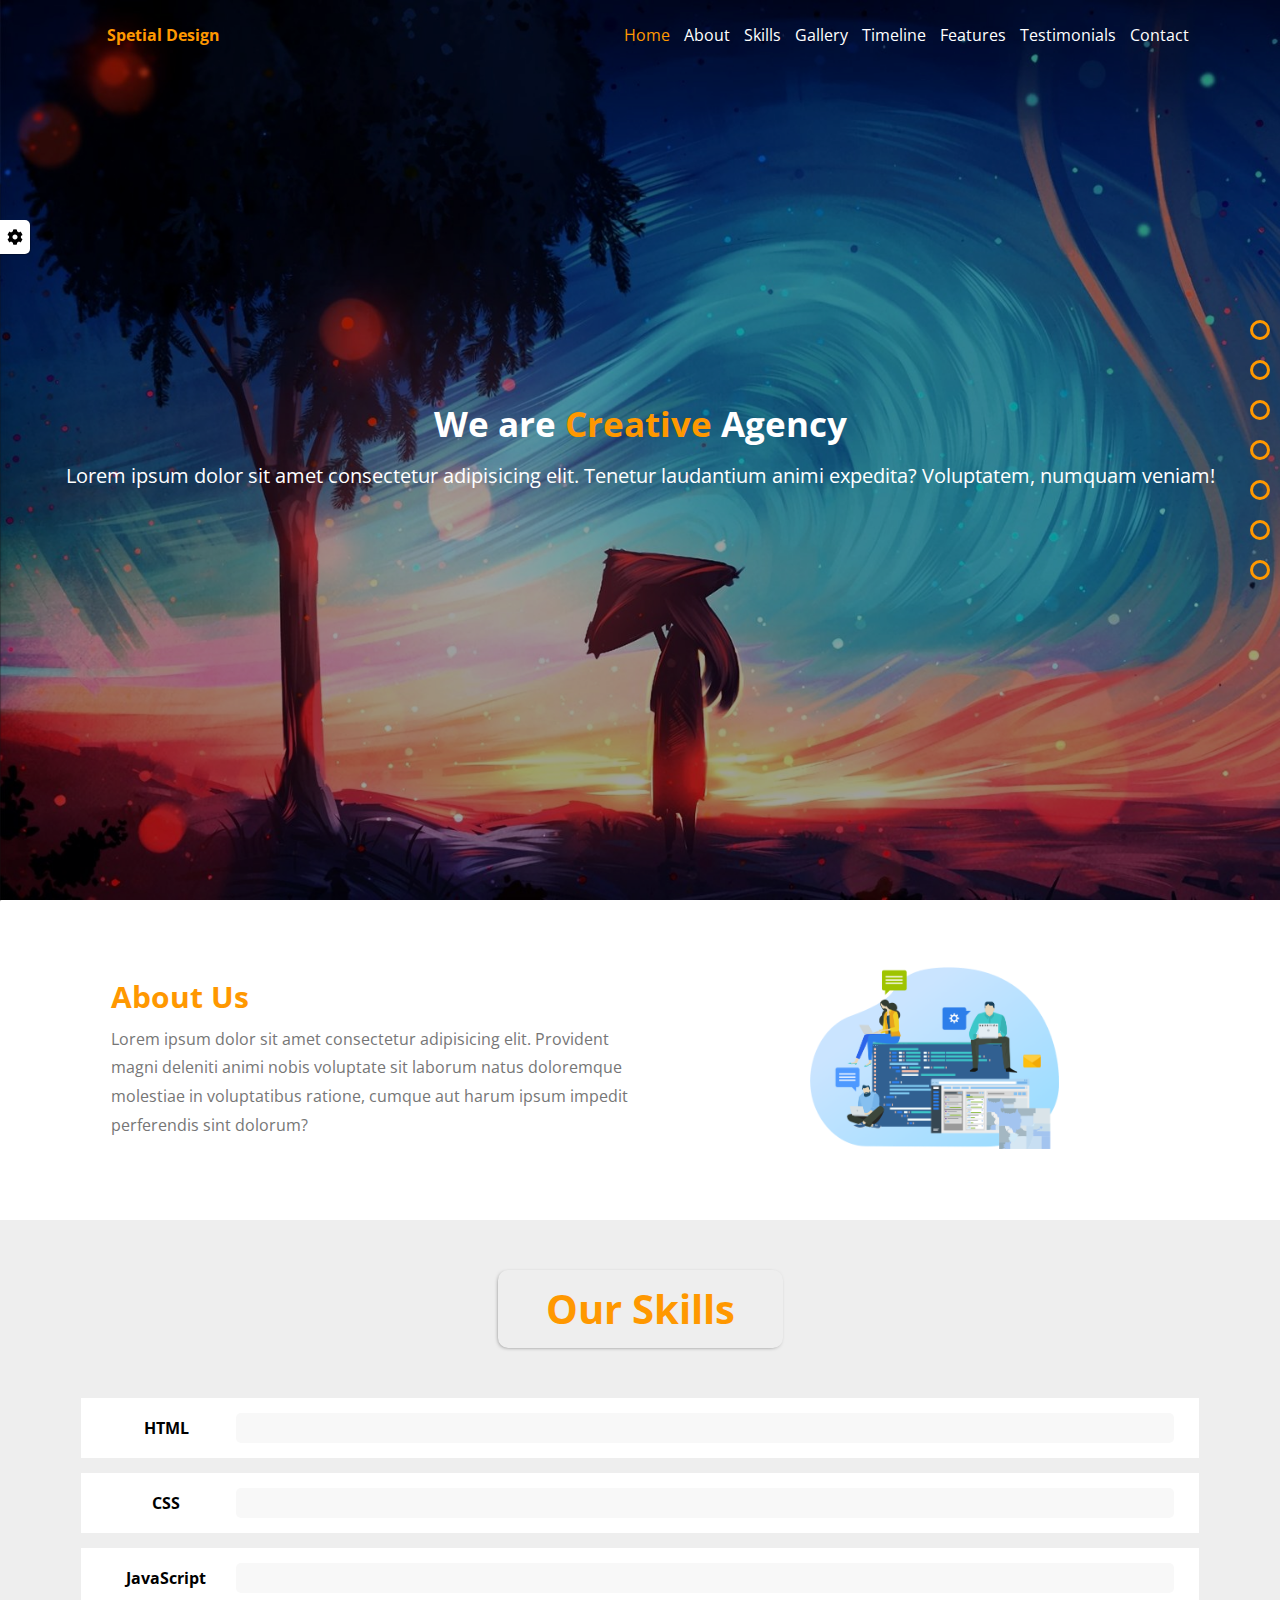
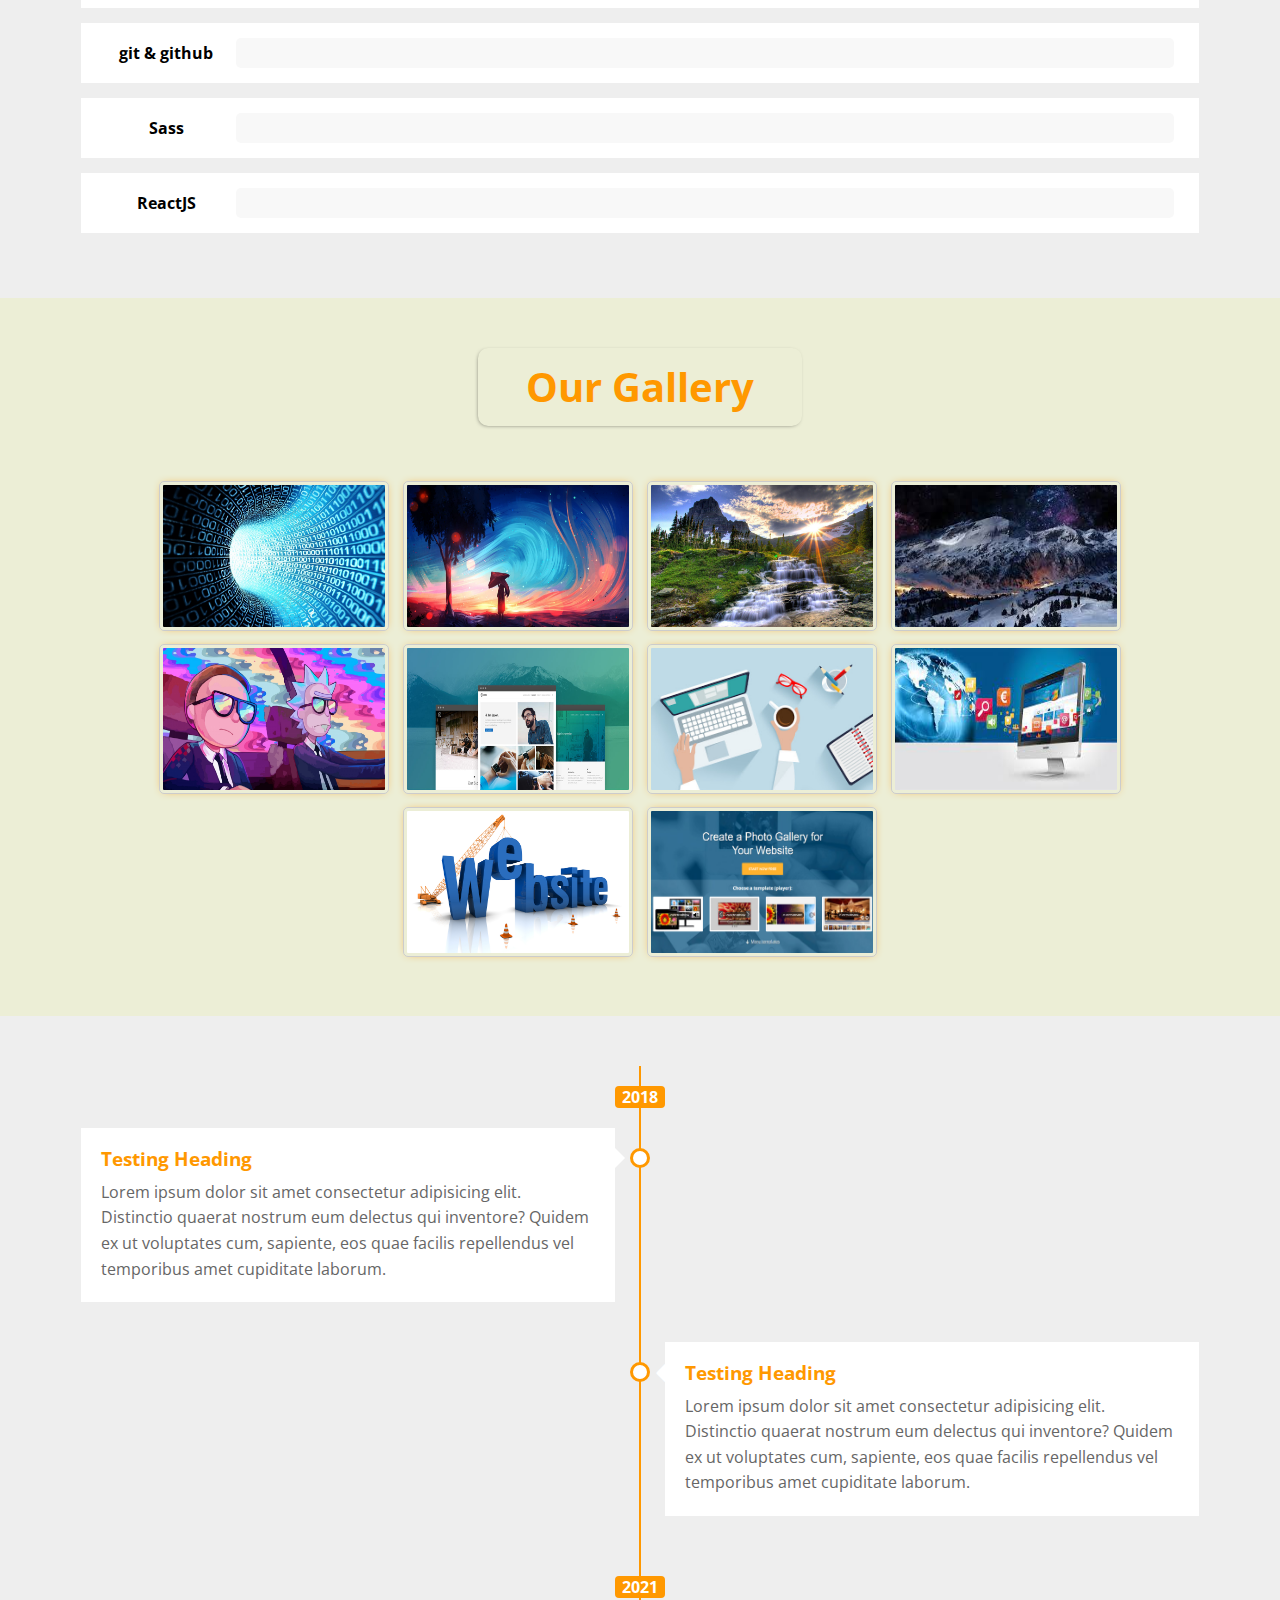
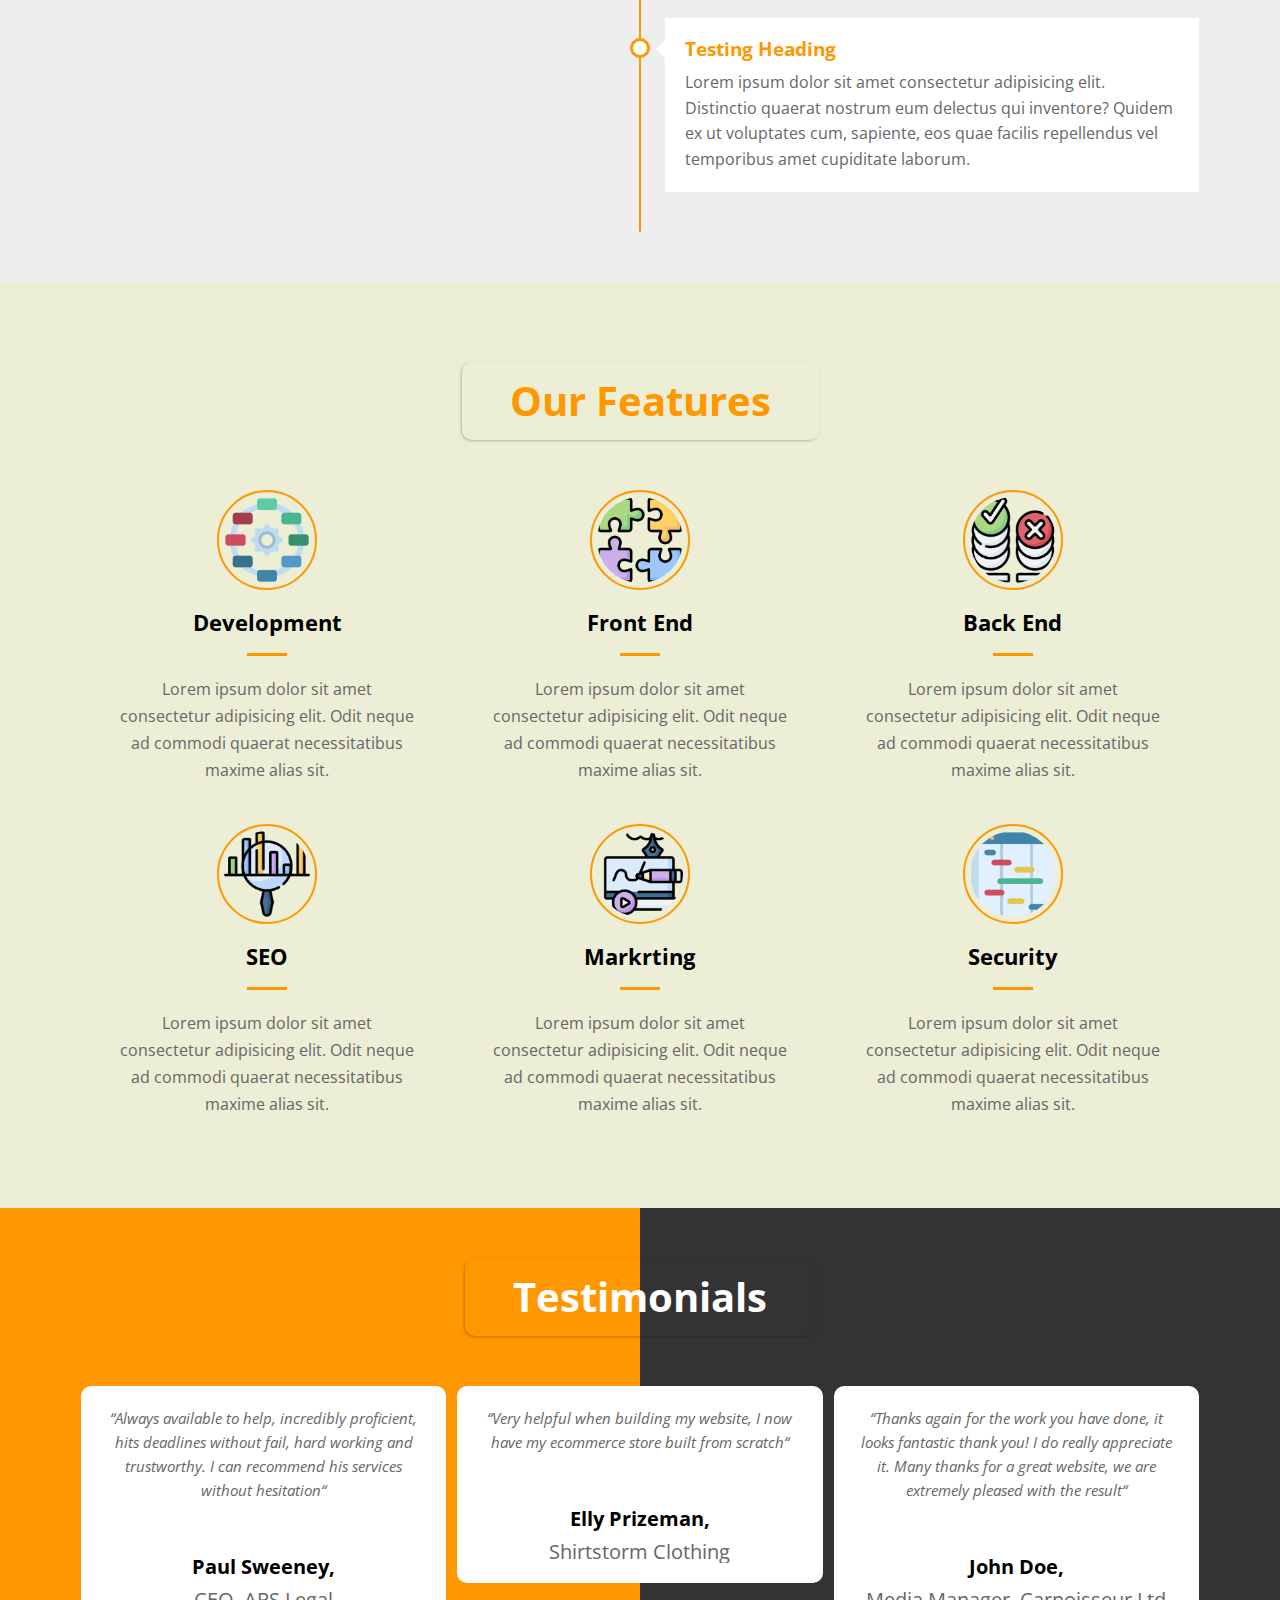
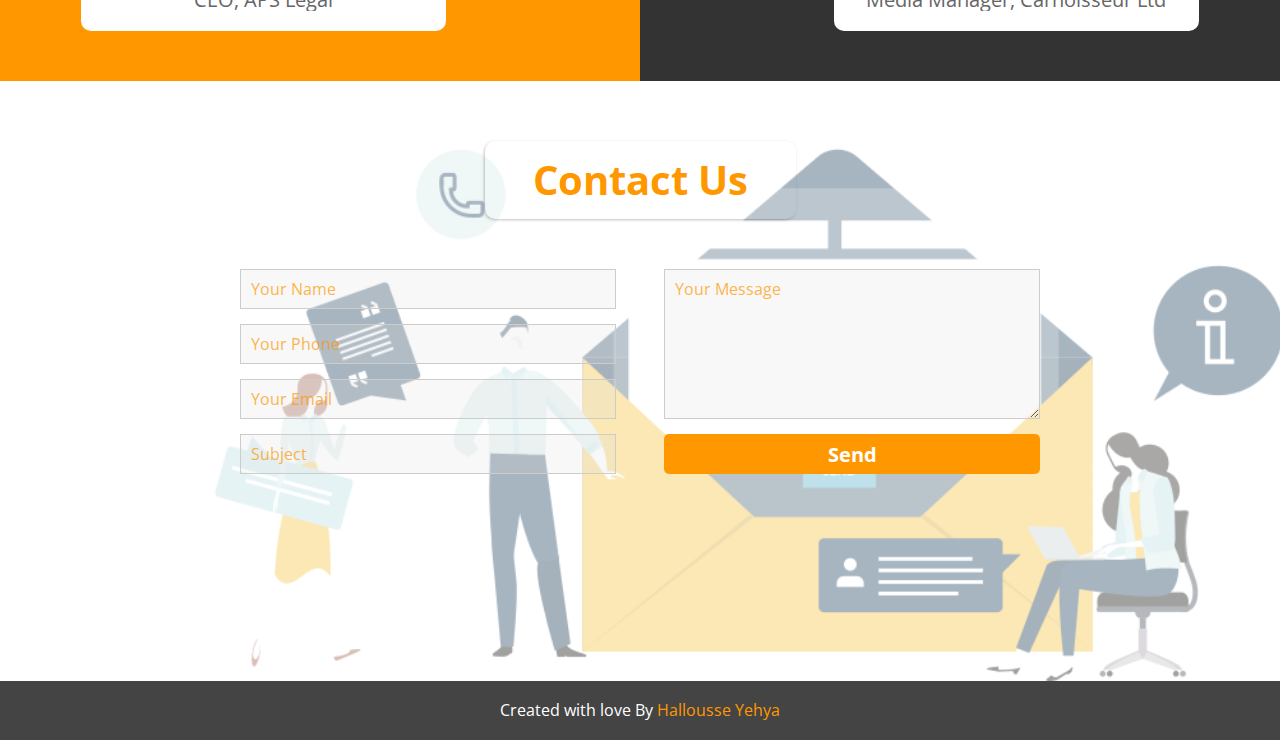
==== commit e883b732: "toggle reset scroll" ====
--- a/index.html
+++ b/index.html
@@ -24,7 +24,7 @@
     <link rel="stylesheet" href="./css/style.css" />
     <title>Balderas Template HTML, CSS & Vanilla JS</title>
   </head>
-
+  
   <body>
     <!-- --------------------- Settings Box --------------------- -->
     <aside class="settings-box">
@@ -51,7 +51,7 @@
         </div>
         <div class="option-box">
           <div class="navigation-bullets">
-            <h4>Nav igation Bullets</h4>
+            <h4>Navigation Bullets</h4>
             <span class="yes active" data-display="yes">Yes</span>
             <span class="no" data-display="no">No</span>
           </div>
@@ -108,7 +108,12 @@
               </li>
               <li><a href="#" data-section=".contact">Contact</a></li>
             </ul>
-            
+            <!-- Toggle Menu -->
+            <button class="toggle-menu">
+              <span></span>
+              <span></span>
+              <span></span>
+            </button>
           </div>
         </div>
       </div>
--- a/css/style.css
+++ b/css/style.css
@@ -41,13 +41,31 @@
   width: fit-content;
   border-radius: 10px;
 }
-
+@media (max-width: 767px) {
+  .section-title {
+    font-size: 25px;
+  }
+}
 .btn {
   background-color: var(--color-main);
   color: #fff;
   padding: 7.5px 15px;
   cursor: pointer;
 }
+/* --------------------- Custom Scroll Bar --------------------- */
+::-webkit-scrollbar {
+  width: 15px;
+}
+::-webkit-scrollbar-track {
+  background-color: var(--color-bgLight);
+  box-shadow: 0 0 5px rgb(204, 204, 204) inset;
+  border-radius: 5px;
+}
+::-webkit-scrollbar-thumb {
+  background: var(--color-main);
+  border-radius: 5px;
+}
+/* Custom Scroll Bar --------------------- --------------------- */
 /* --------------------- Settigns Box --------------------- */
 .settings-box {
   position: fixed;
@@ -89,6 +107,76 @@
   color: #666;
   font-size: 15px;
 }
+.settings-box .option-box .colors-list {
+  text-align: center;
+  padding: 0;
+  margin: 10px 0 0;
+}
+.settings-box .option-box .colors-list li {
+  width: 20px;
+  height: 20px;
+  border-radius: 50%;
+  background: black;
+  cursor: pointer;
+  opacity: 0.5;
+  display: inline-block;
+  margin-left: 3px;
+}
+.settings-box .option-box .colors-list li:hover,
+.settings-box .option-box .colors-list li.active {
+  opacity: 1;
+  transform: scale(1.3);
+  border: 2px solid #fff;
+}
+.settings-box .option-box .colors-list li:first-child {
+  background-color: #ff9800;
+}
+.settings-box .option-box .colors-list li:nth-child(2) {
+  background-color: #fd0658;
+}
+.settings-box .option-box .colors-list li:nth-child(3) {
+  background-color: #4caf50;
+}
+.settings-box .option-box .colors-list li:nth-child(4) {
+  background-color: #9c27b0;
+}
+.settings-box .option-box .colors-list li:last-child {
+  background-color: #1db4fa;
+}
+.settings-box .option-box .yes,
+.settings-box .option-box .no {
+  width: 50px;
+  color: #000;
+  background-color: var(--color-main);
+  margin-top: 10px;
+  display: inline-block;
+  font-size: 12px;
+  font-weight: bold;
+  border-radius: 5px;
+  padding: 4px 10px;
+  opacity: 0.5;
+  transition: var(--transotion-second);
+  cursor: pointer;
+}
+.settings-box .option-box span:hover,
+.settings-box .option-box span.active {
+  opacity: 1;
+  border: 2px solid #fff;
+}
+/* --------------------- Reset Options */
+.settings-box .reset-option {
+  color: #fff;
+  background-color: #ff5800;
+  padding: 10px 15px;
+  font-size: 15px;
+  font-weight: bold;
+  border-radius: 5px;
+  text-align: center;
+  margin: 0 auto;
+  display: block;
+  cursor: pointer;
+}
+/* settings-box --------------------- --------------------- */
 /* --------------------- Navigation Bullets --------------------- */
 .nav-bullets {
   position: fixed;
@@ -190,6 +278,43 @@
 .header-area .links li:hover a,
 .header-area .links .active {
   color: var(--color-main);
+}
+/* Toggle Menu */
+.header-area .toggle-menu.menu-active::before {
+  content: "\f0de";
+  font-family: "Font Awesome 5 Free";
+  font-weight: 900;
+  position: absolute;
+  right: 50%;
+  transform: translateX(50%);
+  bottom: -35px;
+  font-size: xx-large;
+  color: #fff;
+}
+.header-area .toggle-menu {
+  background: none;
+  border: none;
+  width: 30px;
+  cursor: pointer;
+  display: none;
+  margin-top: auto;
+  position: relative;
+}
+.header-area .toggle-menu span {
+  display: block;
+  background-color: #fff;
+  height: 3px;
+  margin-bottom: 5px;
+}
+.landing-page .introduction {
+  position: absolute;
+  left: 50%;
+  top: 50%;
+  transform: translate(-50%, -50%);
+  z-index: 2;
+  color: #fff;
+  text-align: center;
+  width: 90%;
 }
 
 .introduction h1 {
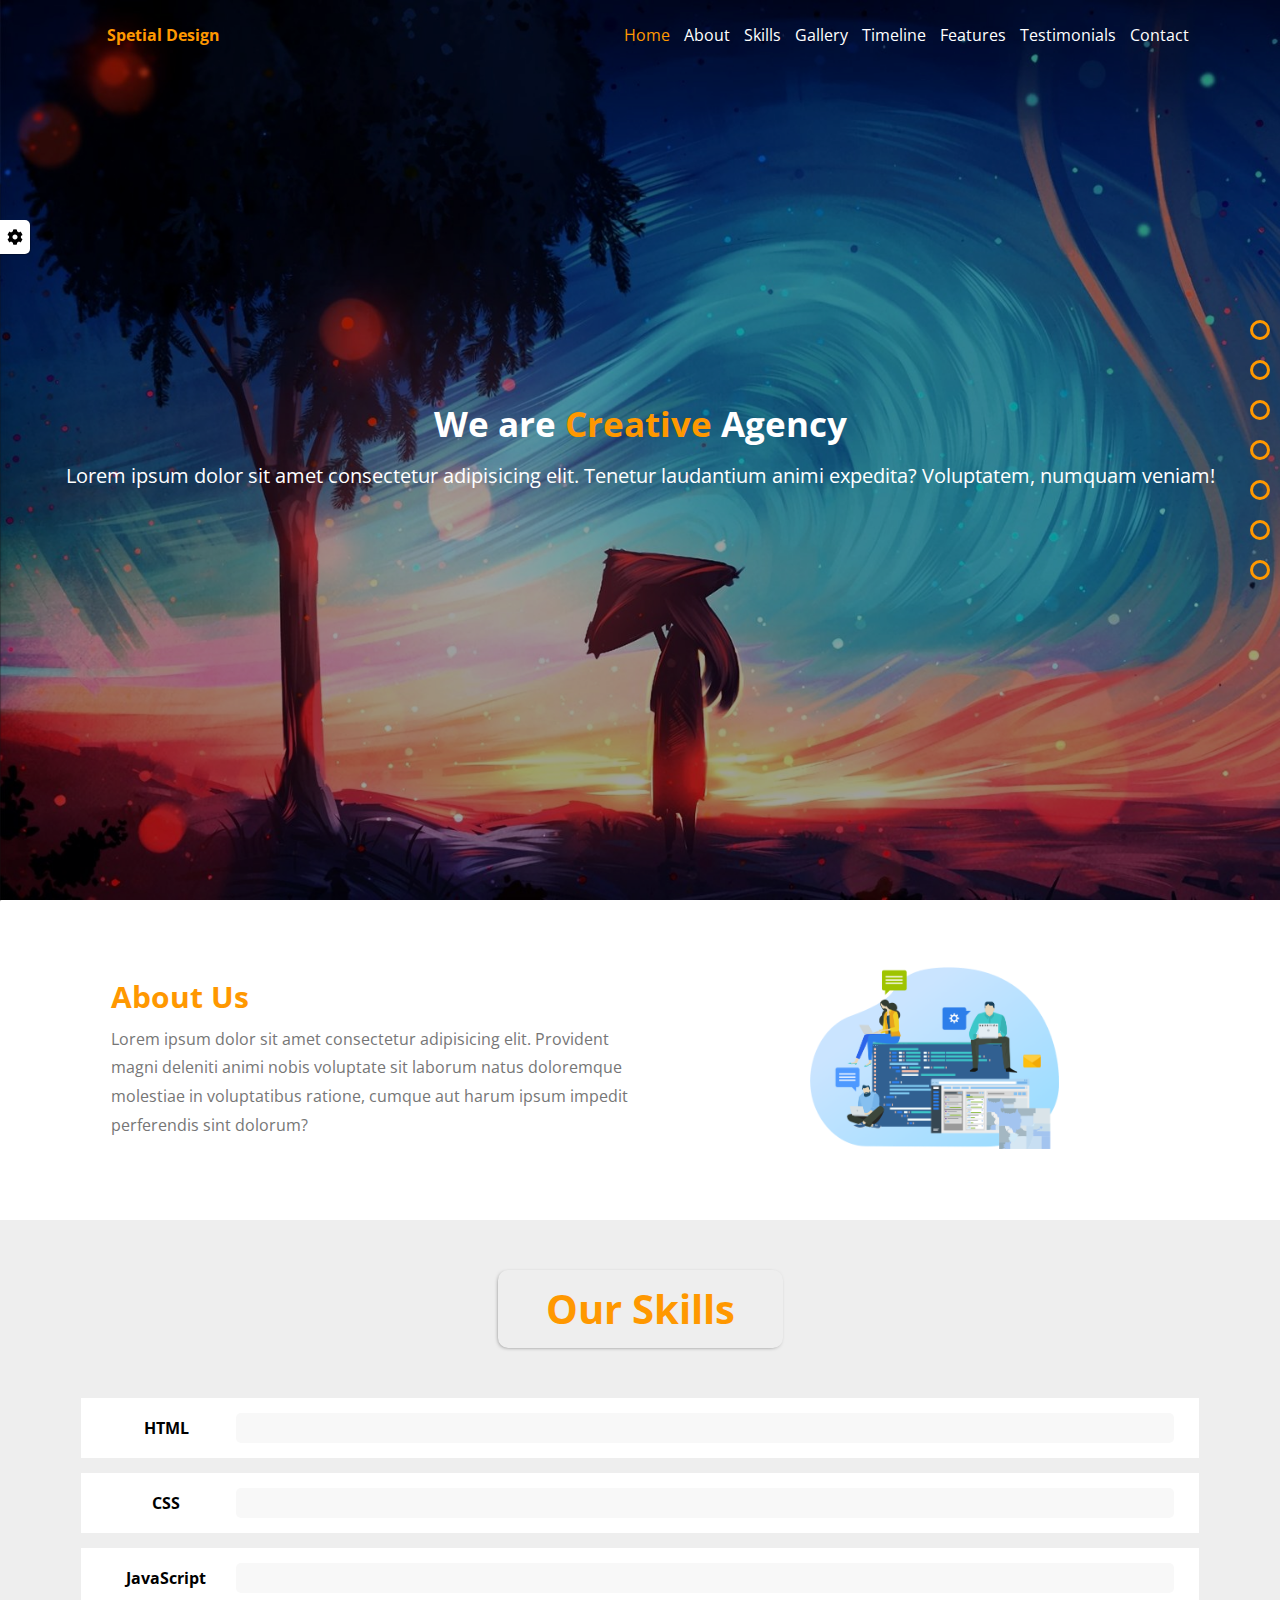
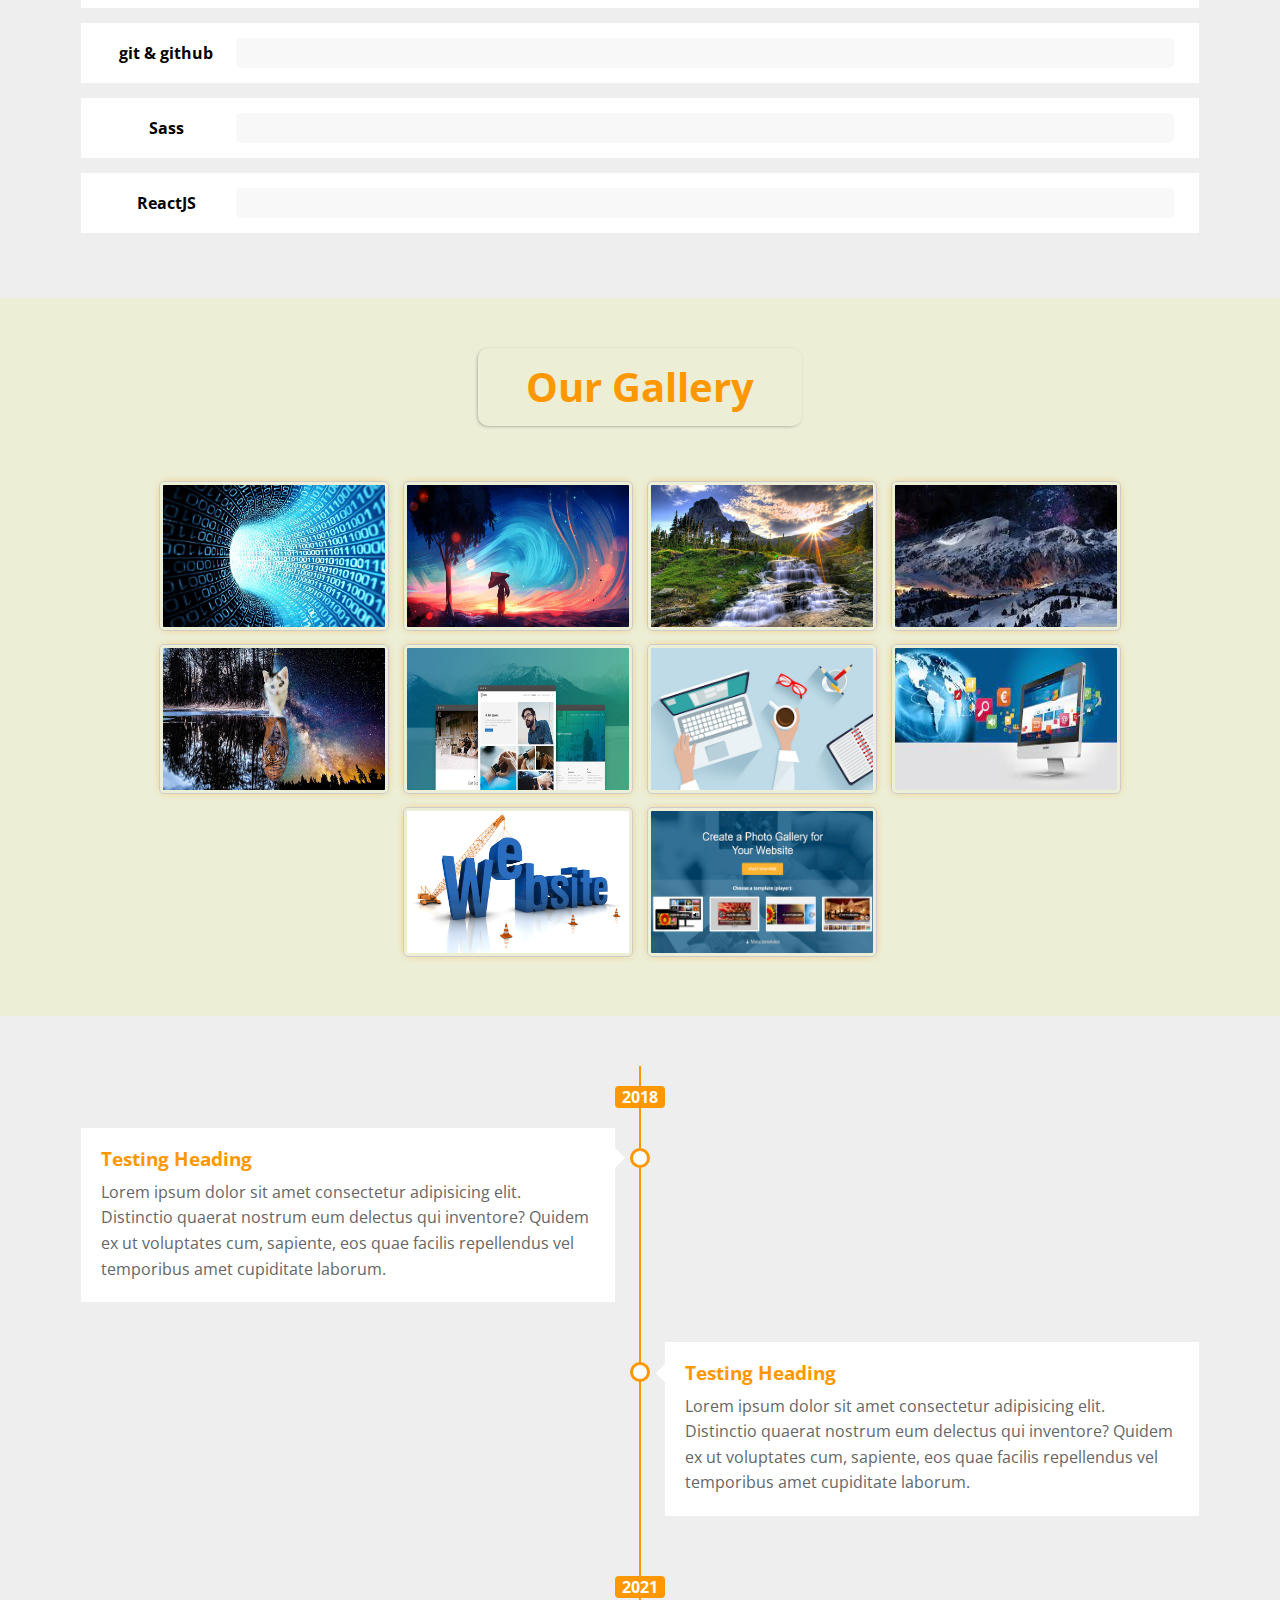
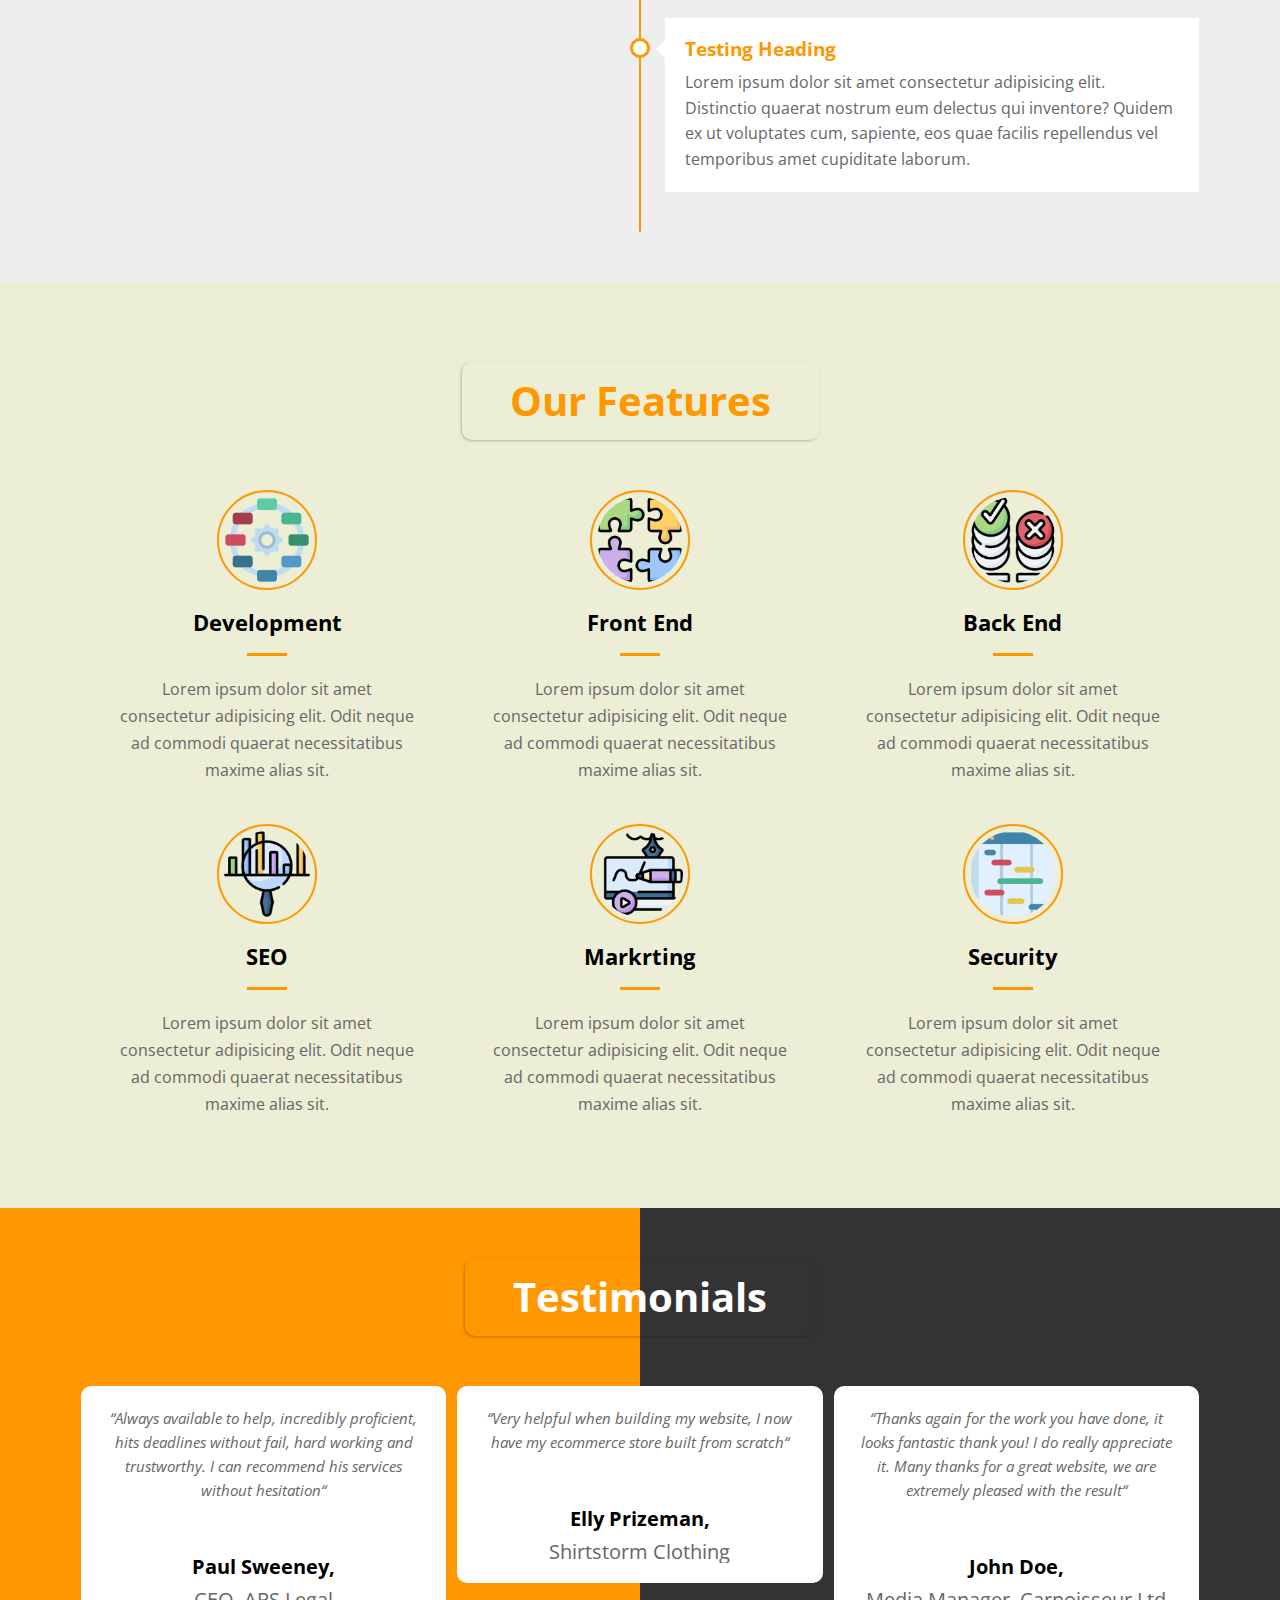
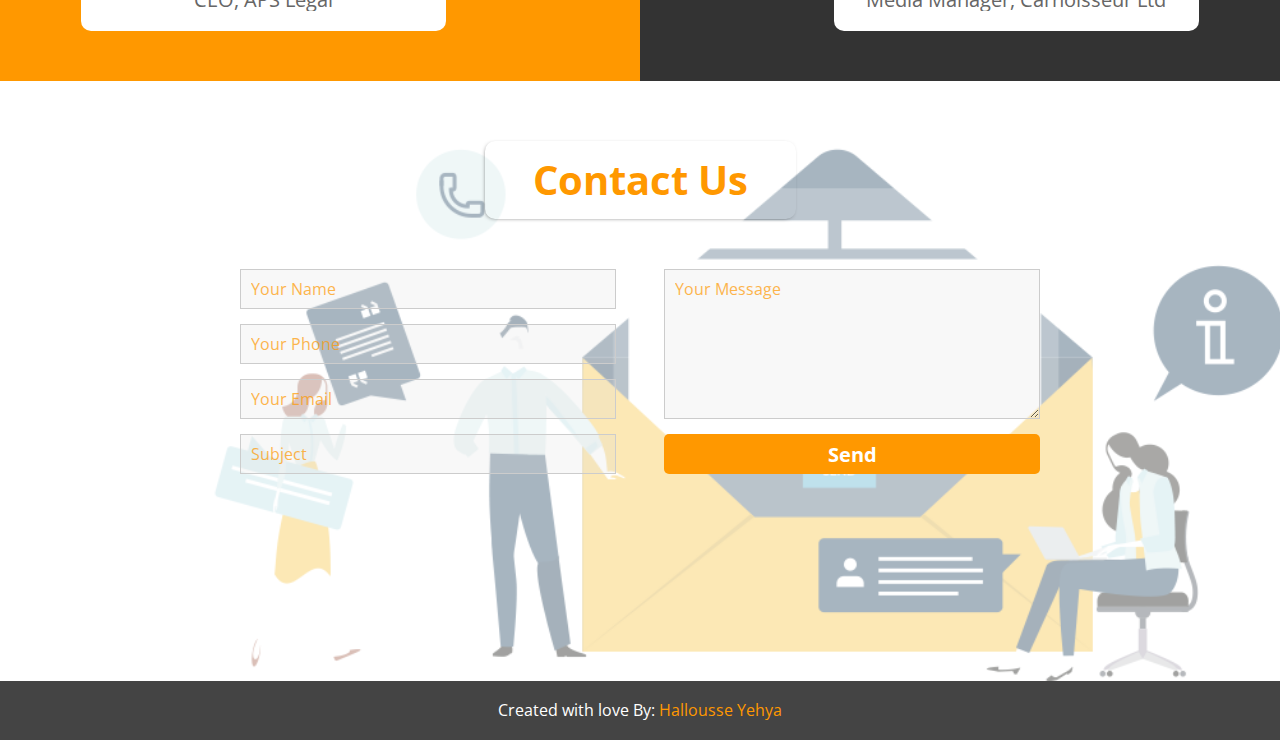
==== commit e0d35206: "ending project" ====
--- a/index.html
+++ b/index.html
@@ -24,7 +24,7 @@
     <link rel="stylesheet" href="./css/style.css" />
     <title>Balderas Template HTML, CSS & Vanilla JS</title>
   </head>
-  
+
   <body>
     <!-- --------------------- Settings Box --------------------- -->
     <aside class="settings-box">
@@ -371,10 +371,10 @@
     <!-- Contact Us --------------------- --------------------- -->
     <!-- --------------------- Footer --------------------- -->
     <footer>
-      <p>Created with love By <span>Hallousse Yehya</span></p>
+      <p>Created with love By: <span>Hallousse Yehya</span></p>
     </footer>
     <!-- Footer --------------------- --------------------- -->
 
-    <script src="./js/master.js"></script>
+    <script src="./js/script.js"></script>
   </body>
 </html>
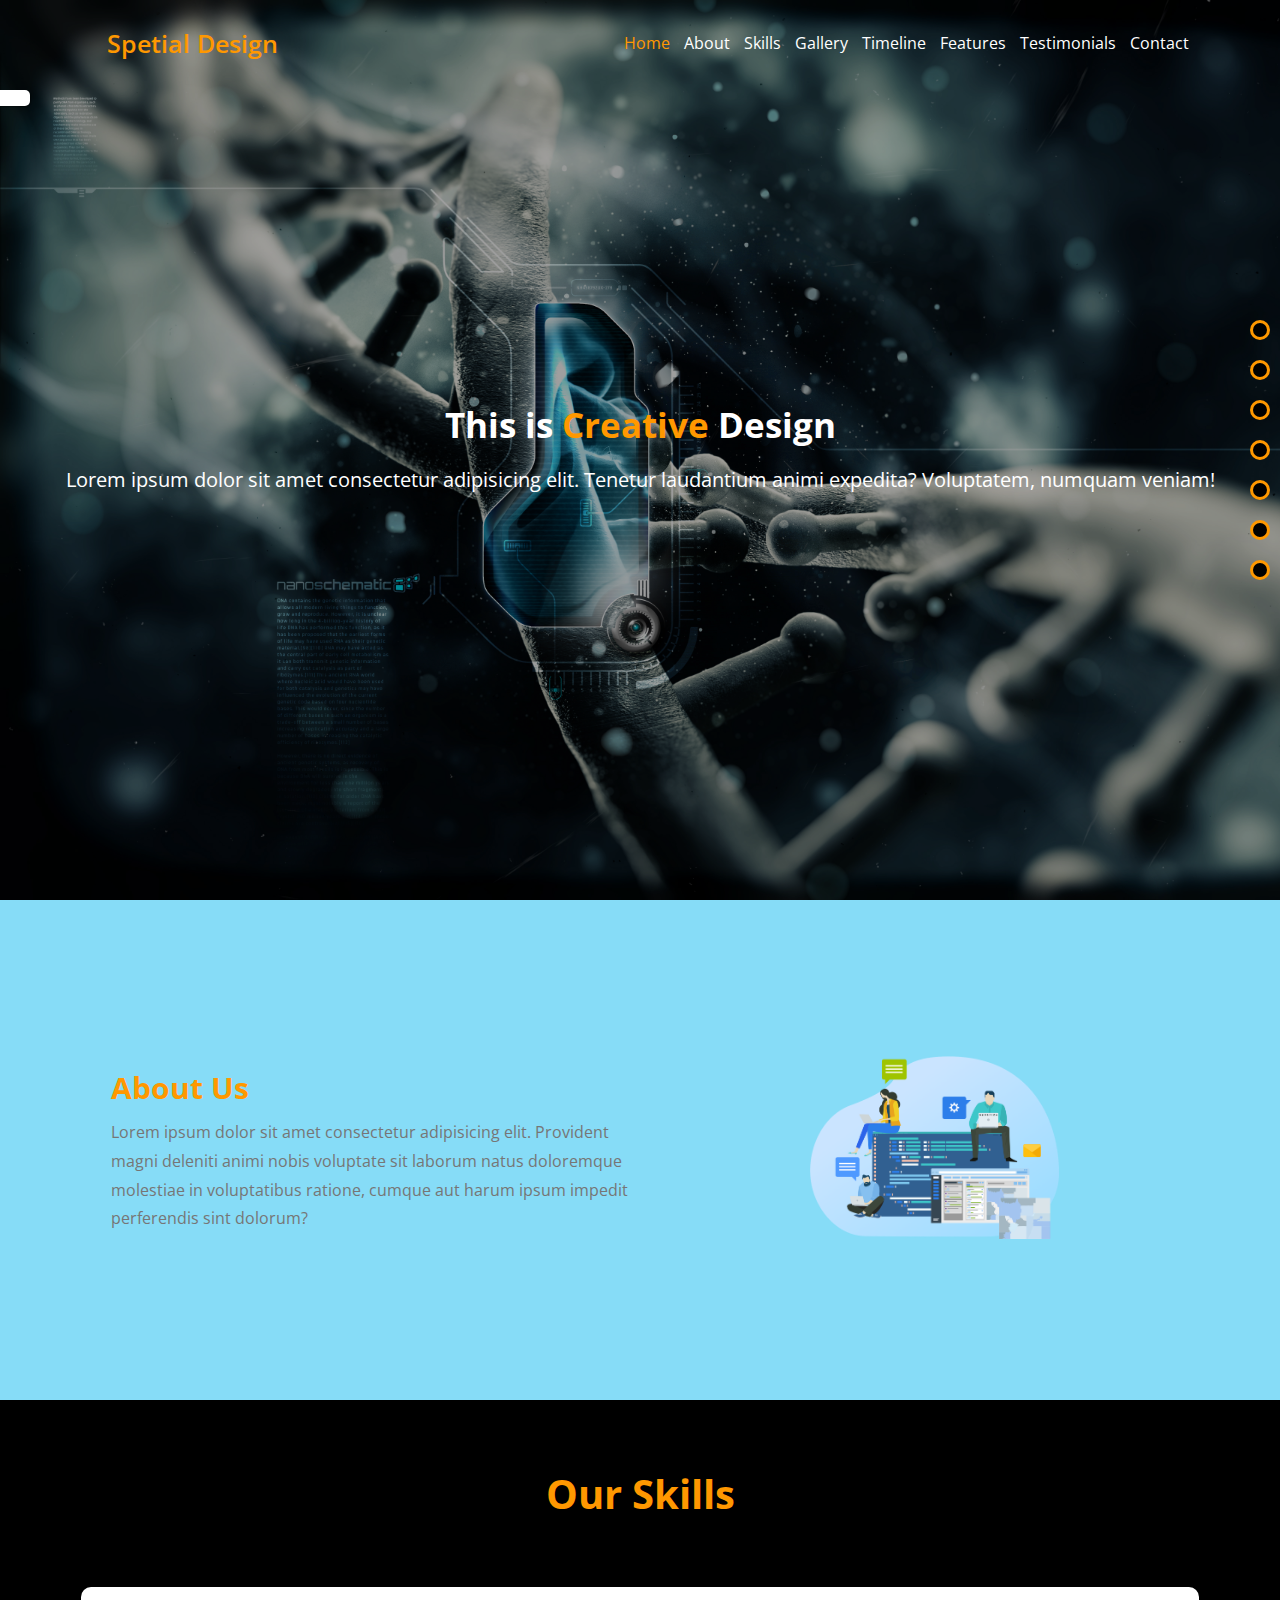
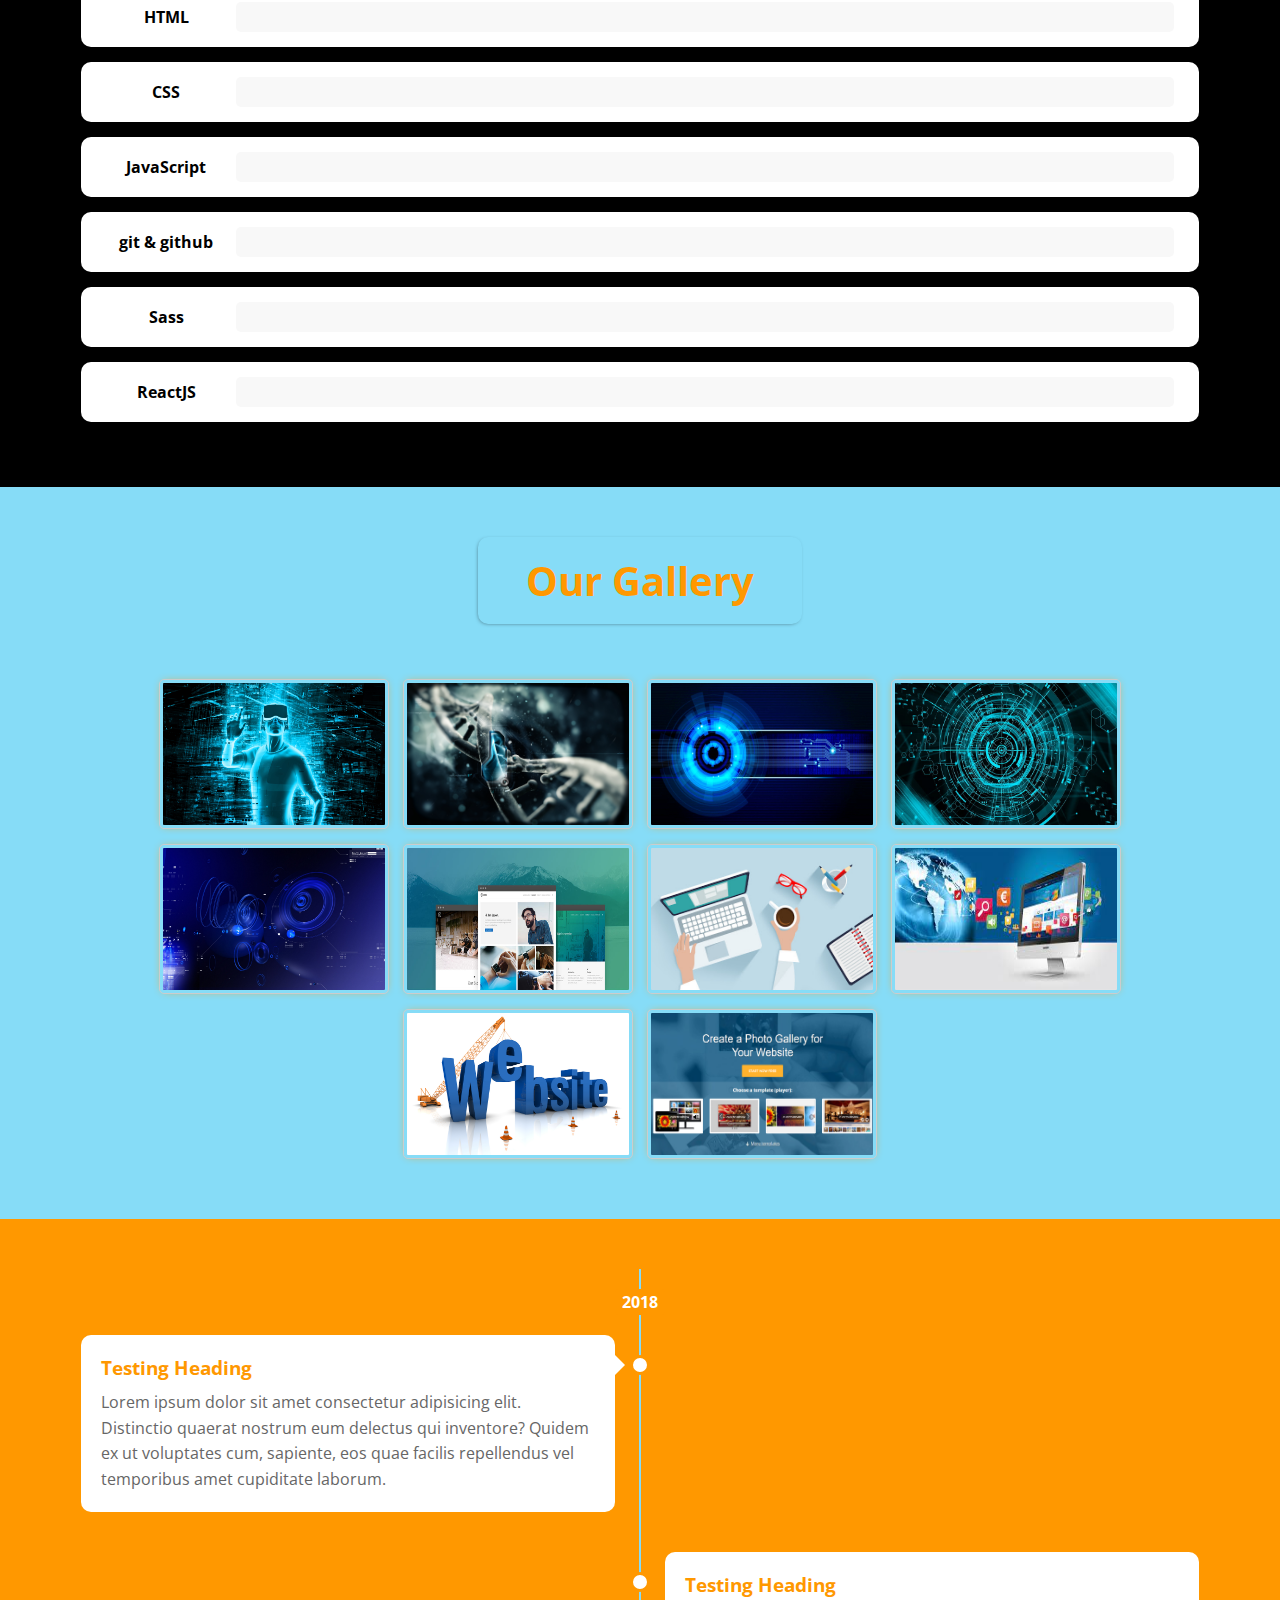
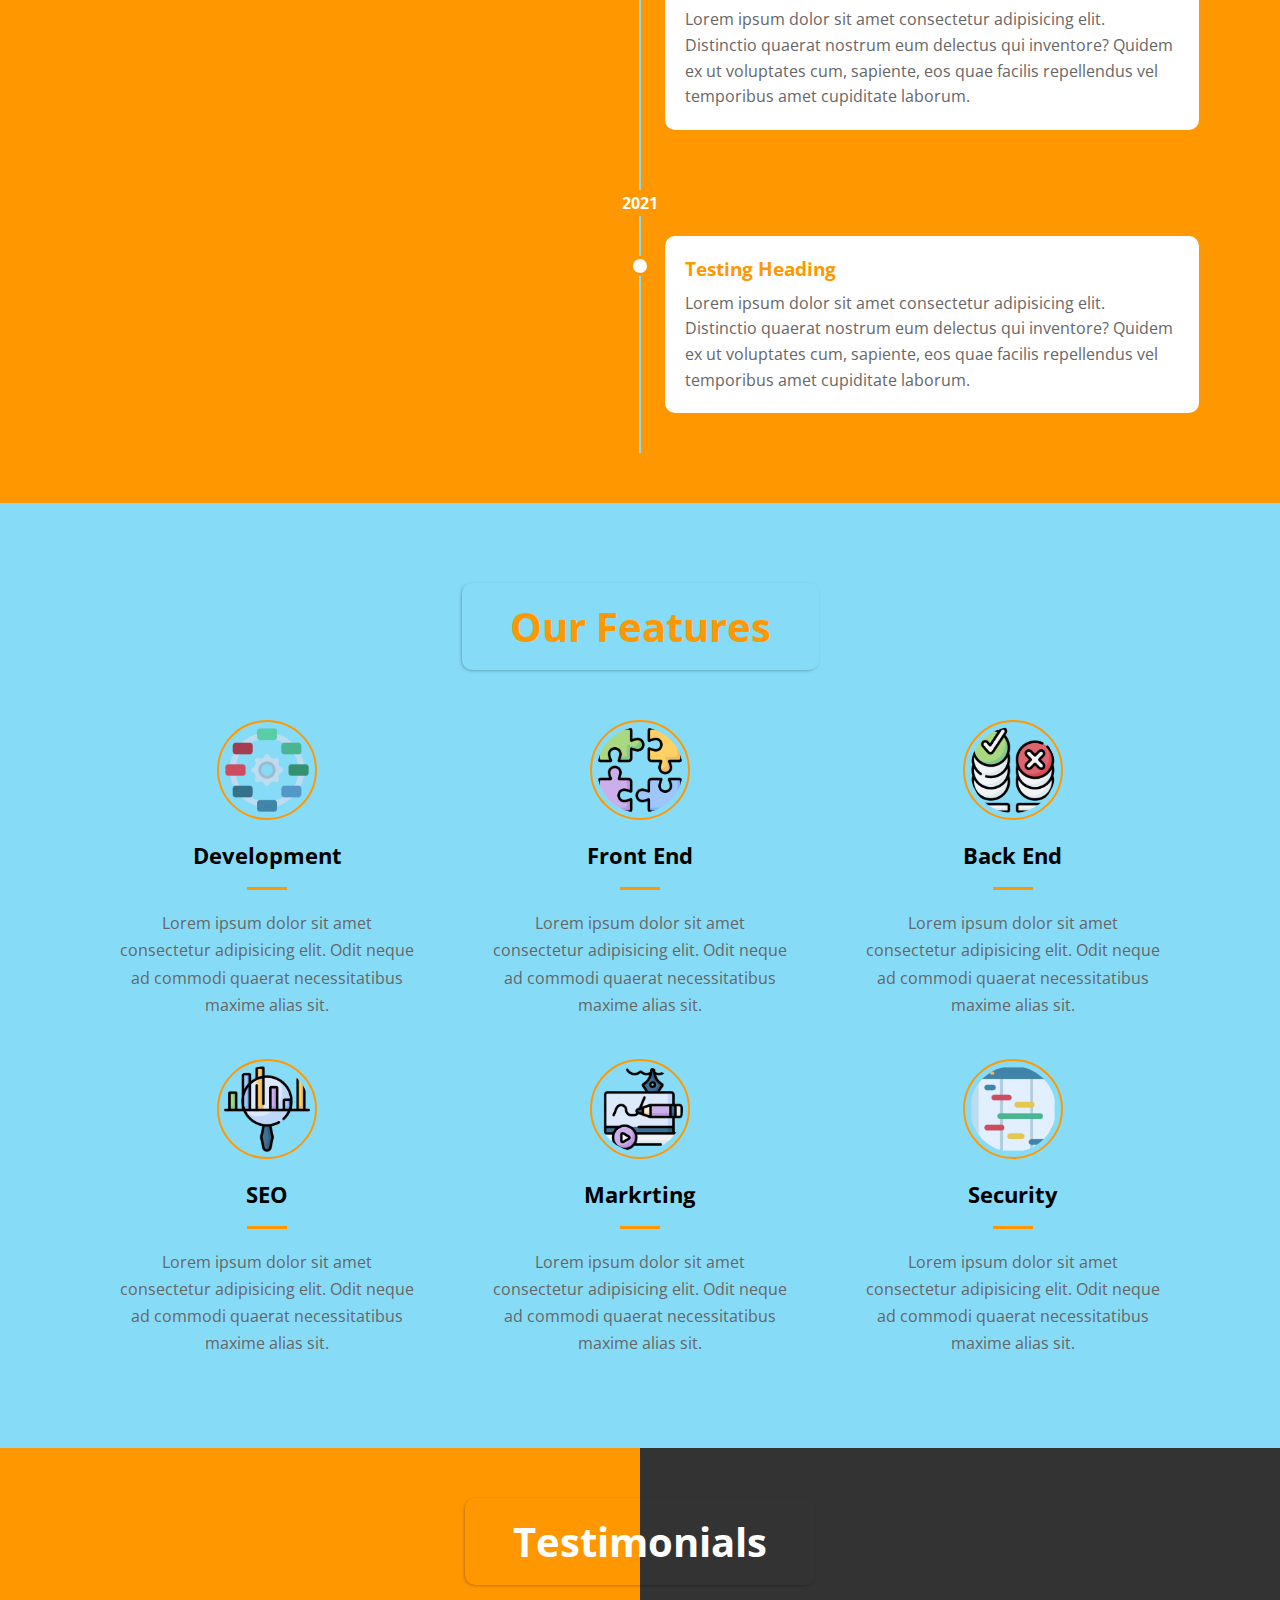
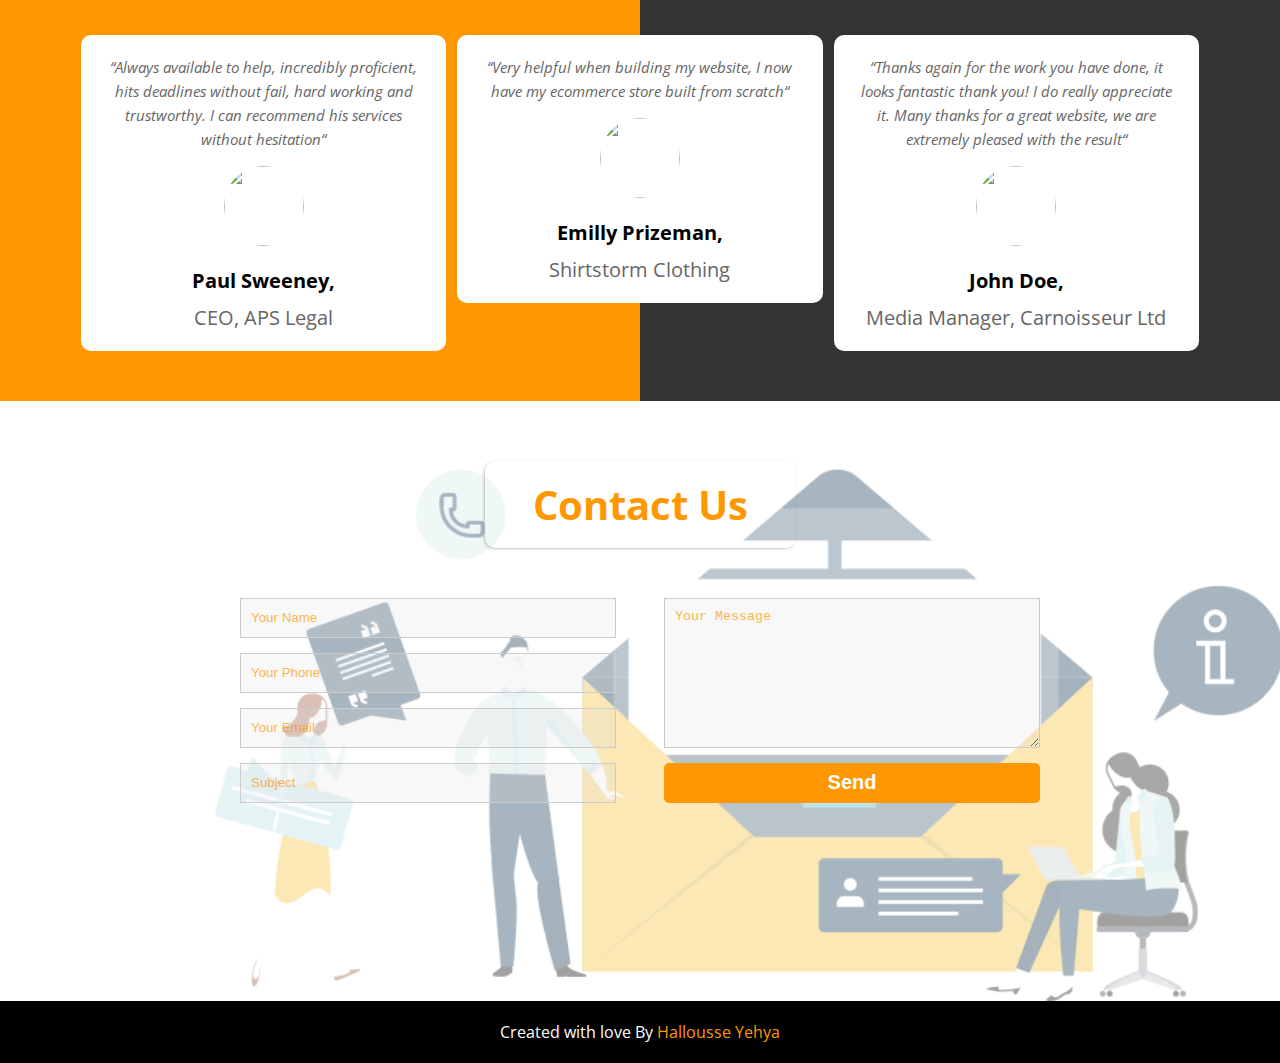
==== commit 5b073562: "some updates" ====
--- a/index.html
+++ b/index.html
@@ -1,30 +1,44 @@
 <!DOCTYPE html>
 <html lang="en">
   <head>
+    <!-- define the character set used -->
     <meta charset="UTF-8" />
+
+    <!-- define keywords for search engines -->
     <meta name="keywords" content="html, CSS, vanilla, JavaScript" />
+
+    <!-- define a description for website page -->
     <meta
       name="description"
-      content="Special Template from Balderas with HTML, CSS & vanilla JavaScript"
+      content="Special Template from Yehya with HTML, CSS & vanilla JavaScript"
     />
+
+    <!-- define author of page -->
     <meta name="author" content="Hallousse Yehya (Balderas)" />
+
     <meta http-equiv="X-UA-Compatible" content="IE=edge" />
+
+    <!-- Setting viewport to make website look good on all devices -->
     <meta name="viewport" content="width=device-width, initial-scale=1.0" />
 
     <!-- Font Awesome Library -->
-    <link rel="stylesheet" href="./css/all.min.css" />
+    <link
+      rel="stylesheet"
+      href="https://cdnjs.cloudflare.com/ajax/libs/font-awesome/6.1.1/css/all.min.css"
+      integrity="sha512-KfkfwYDsLkIlwQp6LFnl8zNdLGxu9YAA1QvwINks4PhcElQSvqcyVLLD9aMhXd13uQjoXtEKNosOWaZqXgel0g=="
+      crossorigin="anonymous"
+      referrerpolicy="no-referrer"
+    />
     <!-- Google font -->
     <link
       href="https://fonts.googleapis.com/css2?family=Open+Sans:wght@300;400;700&display=swap"
       rel="stylesheet"
     />
-    <!-- Render all element Normally -->
-    <link rel="stylesheet" href="./css/normalize.css" />
     <!-- Main style -->
-    <link rel="stylesheet" href="./css/style.css" />
+    <link rel="stylesheet" href="./css/master.css" />
+
     <title>Balderas Template HTML, CSS & Vanilla JS</title>
   </head>
-
   <body>
     <!-- --------------------- Settings Box --------------------- -->
     <aside class="settings-box">
@@ -118,7 +132,7 @@
         </div>
       </div>
       <div class="introduction">
-        <h1>We are <span>Creative</span> Agency</h1>
+        <h1>This is <span>Creative</span> Design</h1>
         <p>
           Lorem ipsum dolor sit amet consectetur adipisicing elit. Tenetur
           laudantium animi expedita? Voluptatem, numquam veniam!
@@ -127,8 +141,8 @@
     </section>
     <!-- Landing Page --------------------- --------------------- -->
     <!-- --------------------- About Us Section --------------------- -->
-    <section class="container">
-      <div class="about-us">
+    <section class="about-us">
+      <div class="container">
         <div class="info-box">
           <h2>About Us</h2>
           <p>
@@ -146,8 +160,8 @@
     <!-- About Us Section --------------------- --------------------- -->
     <!-- --------------------- Our Skills Section --------------------- -->
     <section class="skills">
-      <div class="container">
-        <h2 class="section-title">Our Skills</h2>
+      <h2 class="section-title">Our Skills</h2>
+      <div class="container">
         <div class="skill-box">
           <div class="skill-name">HTML</div>
           <div class="skill-progress">
@@ -163,25 +177,25 @@
         <div class="skill-box">
           <div class="skill-name">JavaScript</div>
           <div class="skill-progress">
+            <span data-progress="85%"></span>
+          </div>
+        </div>
+        <div class="skill-box">
+          <div class="skill-name">git & github</div>
+          <div class="skill-progress">
+            <span data-progress="85%"></span>
+          </div>
+        </div>
+        <div class="skill-box">
+          <div class="skill-name">Sass</div>
+          <div class="skill-progress">
             <span data-progress="80%"></span>
           </div>
         </div>
         <div class="skill-box">
-          <div class="skill-name">git & github</div>
-          <div class="skill-progress">
-            <span data-progress="85%"></span>
-          </div>
-        </div>
-        <div class="skill-box">
-          <div class="skill-name">Sass</div>
-          <div class="skill-progress">
-            <span data-progress="60%"></span>
-          </div>
-        </div>
-        <div class="skill-box">
           <div class="skill-name">ReactJS</div>
           <div class="skill-progress">
-            <span data-progress="5%"></span>
+            <span data-progress="75%"></span>
           </div>
         </div>
       </div>
@@ -192,7 +206,7 @@
       <div class="container">
         <h2 class="section-title">Our Gallery</h2>
         <div class="images-box">
-          <img src="./images/landing1.jpg" alt="this is alt of this img" />
+          <img src="./images/landing1.jpg" alt="this is alt of img" />
           <img src="./images/landing2.jpg" alt="image 02" />
           <img src="./images/landing3.jpg" alt="image 03" />
           <img src="./images/landing4.jpg" alt="image 04" />
@@ -318,7 +332,7 @@
             services without hesitation“
           </p>
           <div class="tperson-info">
-            <img src="http://placehold.it/80/DDD" alt="" />
+            <img src="https://i.ibb.co/1Rbwz5K/user.png" alt="" />
             <h4>Paul Sweeney,</h4>
             <p>CEO, APS Legal</p>
           </div>
@@ -329,8 +343,8 @@
             store built from scratch“
           </p>
           <div class="tperson-info">
-            <img src="http://placehold.it/80/EEE" alt="" />
-            <h4>Elly Prizeman,</h4>
+            <img src="https://i.ibb.co/zhhtvK2/member2.png" alt="" />
+            <h4>Emilly Prizeman,</h4>
             <p>Shirtstorm Clothing</p>
           </div>
         </div>
@@ -341,7 +355,7 @@
             are extremely pleased with the result“
           </p>
           <div class="tperson-info">
-            <img src="http://placehold.it/80/777" alt="" />
+            <img src="https://i.ibb.co/1Rbwz5K/user.png" alt="" />
             <h4>John Doe,</h4>
             <p>Media Manager, Carnoisseur Ltd</p>
           </div>
@@ -371,10 +385,10 @@
     <!-- Contact Us --------------------- --------------------- -->
     <!-- --------------------- Footer --------------------- -->
     <footer>
-      <p>Created with love By: <span>Hallousse Yehya</span></p>
+      <p>Created with love By <span>Hallousse Yehya</span></p>
     </footer>
     <!-- Footer --------------------- --------------------- -->
 
-    <script src="./js/script.js"></script>
+    <script src="./js/master.js"></script>
   </body>
 </html>
--- a/css/master.css
+++ b/css/master.css
@@ -0,0 +1,951 @@
+:root {
+  --color-main: #ff9800;
+  --color-bgLight: rgb(134, 220, 247);
+  --color-bgDark: black;
+  --color-text: #666;
+
+  --padding-section8: 80px;
+  --padding-section5: 50px;
+
+  --shadow-images: 0px 0px 10px rgba(0, 0, 0, 0.3);
+
+  --transotion-main: 500ms;
+  --transotion-second: 300ms;
+}
+* {
+  box-sizing: border-box;
+  padding: 0;
+  margin: 0;
+  text-decoration: none;
+  list-style: none;
+  outline: none;
+  border: none;
+}
+body {
+  font-family: "Open Sans", sans-serif;
+}
+.container {
+  padding: 0 1rem;
+  margin: auto;
+}
+/* use this  */
+.section-title {
+  color: var(--color-main);
+  font-weight: bold;
+  font-size: 40px;
+  margin: 0 auto 50px;
+  text-align: center;
+  user-select: none;
+  padding: 1rem 3rem;
+  box-shadow: -1px 1px 5px -3px #000;
+  width: fit-content;
+  border-radius: 10px;
+}
+@media (max-width: 767px) {
+  .section-title {
+    font-size: 25px;
+  }
+}
+.btn {
+  background-color: var(--color-main);
+  color: #fff;
+  padding: 7.5px 15px;
+  cursor: pointer;
+}
+
+/* --------------------- Custom Scroll Bar --------------------- */
+::-webkit-scrollbar {
+  width: 15px;
+}
+::-webkit-scrollbar-track {
+  background-color: var(--color-bgLight);
+  box-shadow: 0 0 5px rgb(204, 204, 204) inset;
+  border-radius: 5px;
+}
+::-webkit-scrollbar-thumb {
+  background: var(--color-main);
+  border-radius: 5px;
+}
+/* Custom Scroll Bar --------------------- --------------------- */
+
+/* --------------------- Settigns Box --------------------- */
+.settings-box {
+  position: fixed;
+  left: -200px;
+  top: 50px;
+  background-color: #fff;
+  width: 200px;
+  z-index: 344;
+  transition: var(--transotion-main);
+  border-top-right-radius: 5px;
+  border-bottom-right-radius: 10px;
+  box-shadow: 1px 1px 1px rgba(0, 0, 0, 0.3);
+  padding-bottom: 10px;
+}
+.settings-box.open {
+  left: 0;
+}
+.settings-box .gear-toggle {
+  position: absolute;
+  right: -30px;
+  top: 40px;
+  background-color: #fff;
+  width: 30px;
+  padding: 8px 0;
+  text-align: center;
+  cursor: pointer;
+  border-top-right-radius: 5px;
+  border-bottom-right-radius: 5px;
+  box-shadow: 1px 1px 1px rgba(0, 0, 0, 0.3);
+}
+
+.settings-box .option-box {
+  padding: 10px;
+  text-align: center;
+  background-color: #eee;
+  margin: 10px;
+}
+.settings-box .option-box h4 {
+  margin: 0;
+  color: #666;
+  font-size: 15px;
+}
+.settings-box .option-box .colors-list {
+  text-align: center;
+  padding: 0;
+  margin: 10px 0 0;
+}
+.settings-box .option-box .colors-list li {
+  width: 20px;
+  height: 20px;
+  border-radius: 50%;
+  background: black;
+  cursor: pointer;
+  opacity: 0.5;
+  display: inline-block;
+  margin-left: 3px;
+}
+.settings-box .option-box .colors-list li:hover,
+.settings-box .option-box .colors-list li.active {
+  opacity: 1;
+  transform: scale(1.3);
+  border: 2px solid #fff;
+}
+.settings-box .option-box .colors-list li:first-child {
+  background-color: #ff9800;
+}
+.settings-box .option-box .colors-list li:nth-child(2) {
+  background-color: #fd0658;
+}
+.settings-box .option-box .colors-list li:nth-child(3) {
+  background-color: #4caf50;
+}
+.settings-box .option-box .colors-list li:nth-child(4) {
+  background-color: #9c27b0;
+}
+.settings-box .option-box .colors-list li:last-child {
+  background-color: #1db4fa;
+}
+.settings-box .option-box .yes,
+.settings-box .option-box .no {
+  width: 50px;
+  color: #000;
+  background-color: var(--color-main);
+  margin-top: 10px;
+  display: inline-block;
+  font-size: 12px;
+  font-weight: bold;
+  border-radius: 5px;
+  padding: 4px 10px;
+  opacity: 0.5;
+  transition: var(--transotion-second);
+  cursor: pointer;
+}
+.settings-box .option-box span:hover,
+.settings-box .option-box span.active {
+  opacity: 1;
+  border: 2px solid #fff;
+}
+/* --------------------- Reset Options */
+.settings-box .reset-option {
+  color: #fff;
+  background-color: #ff5800;
+  padding: 10px 15px;
+  font-size: 15px;
+  font-weight: bold;
+  border-radius: 5px;
+  text-align: center;
+  margin: 0 auto;
+  display: block;
+  cursor: pointer;
+}
+/* settings-box --------------------- --------------------- */
+/* --------------------- Navigation Bullets --------------------- */
+.nav-bullets {
+  position: fixed;
+  right: 0;
+  top: 50%;
+  transform: translateY(-50%);
+  width: 40px;
+  z-index: 1000;
+}
+.nav-bullets .bullet {
+  width: 20px;
+  height: 20px;
+  border: 3px solid var(--color-main);
+  background-color: #000;
+  margin: 20px auto;
+  border-radius: 50%;
+  cursor: pointer;
+  position: relative;
+}
+.nav-bullets .bullet .tooltip {
+  position: absolute;
+  top: -10px;
+  right: 30px;
+  color: #fff;
+  background-color: var(--color-main);
+  width: 120px;
+  padding: 7px 10px;
+  text-align: center;
+  display: none;
+  border-radius: 5px;
+  box-shadow: -2px -2px 10px 0px rgba(0, 0, 0, 0.5);
+  transition: var(--transotion-second);
+}
+.nav-bullets .bullet:hover .tooltip {
+  display: block;
+}
+
+.nav-bullets .bullet .tooltip::after {
+  content: "\f0da";
+  font-family: "Font Awesome 5 Free";
+  font-weight: 900;
+  position: absolute;
+  right: -10px;
+  top: 50%;
+  transform: translateY(-50%);
+  font-size: xx-large;
+  color: var(--color-main);
+  z-index: 3;
+  pointer-events: none;
+}
+/* Navigation Bullets --------------------- --------------------- */
+/* --------------------- Landing Page ---------------------  */
+.landing-page {
+  min-height: 100vh;
+  background-image: url(../images/landing2.jpg);
+  background-size: cover;
+  position: relative;
+}
+.landing-page .overlay {
+  background-color: #00000060;
+  position: absolute;
+  width: 100%;
+  height: 100%;
+  left: 0;
+  top: 0;
+  z-index: 1;
+}
+.landing-page .container {
+  position: relative;
+  z-index: 1000;
+}
+.header-area {
+  position: relative;
+  z-index: 2;
+  color: #fff;
+  display: flex;
+  padding: 10px;
+  align-items: center;
+}
+.header-area .logo {
+  width: 300px;
+  padding: 1rem;
+  font-size: 25px;
+  font-weight: 600;
+  cursor: pointer;
+  color: var(--color-main);
+}
+.header-area .logo a {
+  font-weight: bold;
+  color: var(--color-main);
+}
+.header-area .links-container {
+  width: 100%;
+  text-align: right;
+}
+.header-area .links {
+  width: 100%;
+  padding-left: 0;
+}
+.header-area .links li {
+  display: inline-block;
+  margin-left: 10px;
+}
+.header-area .links li a {
+  color: #fff;
+  transition: var(--transotion-main);
+}
+.header-area .links li:hover a,
+.header-area .links .active {
+  color: var(--color-main);
+}
+/* Toggle Menu */
+.header-area .toggle-menu.menu-active::before {
+  content: "\f0de";
+  font-family: "Font Awesome 5 Free";
+  font-weight: 900;
+  position: absolute;
+  right: 50%;
+  transform: translateX(50%);
+  bottom: -30px;
+  font-size: xx-large;
+  color: #0005;
+}
+.header-area .toggle-menu {
+  background: none;
+  border: none;
+  width: 30px;
+  cursor: pointer;
+  display: none;
+  margin-top: auto;
+  position: relative;
+}
+.header-area .toggle-menu span {
+  display: block;
+  background-color: #fff;
+  height: 3px;
+  margin-bottom: 5px;
+}
+.landing-page .introduction {
+  position: absolute;
+  left: 50%;
+  top: 50%;
+  transform: translate(-50%, -50%);
+  z-index: 2;
+  color: #fff;
+  text-align: center;
+  width: 90%;
+}
+.introduction h1 {
+  font-size: 35px;
+  margin: 0 0 12px;
+}
+
+@media (max-width: 575px) {
+  .introduction h1 {
+    font-size: 25px;
+  }
+}
+.introduction h1 span {
+  color: var(--color-main);
+}
+.introduction p {
+  line-height: 2;
+  font-size: 20px;
+  margin: 0;
+}
+@media (max-width: 991px) {
+  .header-area .links {
+    display: none;
+  }
+  .header-area .links.open {
+    background-color: #00000050;
+    padding: 20px;
+    display: block;
+    position: absolute;
+    top: 58px;
+    left: 0;
+    width: 100%;
+    border-radius: 5px;
+    z-index: 1;
+  }
+  .header-area .links.open li {
+    display: block;
+    text-align: center;
+    padding: 20px 0;
+    border-radius: 5px;
+  }
+  .header-area .links.open li:hover {
+    background-color: #000000;
+  }
+  .header-area .links.open li a {
+    color: var(--color-main);
+    font-weight: bold;
+  }
+  .header-area .toggle-menu {
+    display: inline-block;
+  }
+}
+/* Landing Page --------------------- --------------------- */
+/* --------------------- About Section --------------------- */
+.about-us {
+  background-color: var(--color-bgLight);
+  z-index: -1;
+}
+.about-us .container {
+  padding-top: var(--padding-section5);
+  padding-bottom: var(--padding-section5);
+  display: flex;
+  align-items: center;
+  height: 500px;
+}
+.about-us .container .info-box {
+  flex: 1;
+  padding: 30px;
+  z-index: 2;
+}
+.about-us .container .info-box h2 {
+  color: var(--color-main);
+  font-weight: bold;
+  font-size: 30px;
+  margin: 0 0 10px;
+}
+.about-us .container .info-box P {
+  line-height: 1.8;
+  color: #767676;
+  margin: 0;
+}
+.about-us .container .image-box {
+  flex: 1;
+  text-align: center;
+}
+.about-us .container .image-box img {
+  max-width: 250px;
+}
+@media (max-width: 767px) {
+  .about-us .container {
+    flex-direction: column;
+    text-align: center;
+    position: relative;
+    height: fit-content;
+  }
+  .about-us .container P {
+    text-align: justify;
+  }
+
+  .about-us .container .image-box img {
+    position: absolute;
+    z-index: 0;
+    top: 50%;
+    left: 50%;
+    transform: translate(-50%, -50%);
+    opacity: 0.3;
+  }
+}
+/* About Section --------------------- --------------------- */
+/* --------------------- Our Skills Section --------------------- */
+.skills {
+  padding-top: var(--padding-section5);
+  padding-bottom: var(--padding-section5);
+  background-color: var(--color-bgDark);
+}
+/* .skills .container {
+  display: flex;
+  flex-wrap: wrap;
+} */
+.skills .skill-box {
+  /* flex: 1; */
+  /* width: 50%; */
+  background-color: #fff;
+  display: flex;
+  padding: 15px;
+  margin-bottom: 15px;
+  border-radius: 10px;
+}
+.skills .skill-box .skill-name {
+  font-weight: bold;
+  width: 140px;
+  text-align: center;
+  line-height: 30px;
+}
+.skills .skill-box .skill-progress {
+  background-color: rgb(248, 248, 248);
+  height: 30px;
+  width: calc(100% - 150px);
+  border-radius: 5px;
+  position: relative;
+  overflow: hidden;
+}
+.skills .skill-box .skill-progress span {
+  position: absolute;
+  content: "";
+  top: 0;
+  left: 0;
+  width: 0%;
+  height: 100%;
+  background-color: var(--color-main);
+  transition: all var(--transotion-main);
+}
+@media (max-width: 767px) {
+  .skills .skill-box {
+    display: block;
+    padding: 10px;
+  }
+  .skills .skill-box .skill-name {
+    width: 100%;
+  }
+  .skills .skill-box .skill-progress {
+    width: 100%;
+  }
+
+  .skills .skill-box .skill-progress {
+    width: 100%;
+  }
+}
+/* Our Skills Section --------------------- --------------------- */
+/* --------------------- Our Gallery Section ---------------------  */
+.gallery {
+  padding-top: var(--padding-section5);
+  padding-bottom: var(--padding-section5);
+  background-color: var(--color-bgLight);
+  text-align: center;
+}
+
+.gallery .images-box {
+  text-align: center;
+}
+.gallery .images-box img {
+  width: 230px;
+  height: 150px;
+  padding: 3px;
+  box-shadow: 0px 0 10px -4px var(--color-main);
+  border-radius: 5px;
+  border: 1px solid #ccc;
+  margin: 5px;
+  cursor: pointer;
+  transition: var(--transotion-second);
+}
+.gallery .images-box img:hover {
+  transform: scale(1.1);
+}
+.popup-overllay {
+  position: fixed;
+  top: 0;
+  left: 0;
+  background-color: rgba(0, 0, 0, 0.7);
+  width: 100%;
+  height: 100%;
+  z-index: 1000;
+}
+.popup-box {
+  position: fixed;
+  top: 50%;
+  left: 50%;
+  /* width: 500px; */
+  transform: translate(-50%, -50%);
+  background-color: #fff;
+  border: 1px solid #ccc;
+  padding: 20px;
+  z-index: 1001;
+}
+.popup-box h3 {
+  font-weight: bold;
+  text-align: center;
+  margin: 0 0 20px;
+  color: var(--color-main);
+}
+.popup-box img {
+  width: 100%;
+}
+.popup-box .close-button {
+  position: absolute;
+  top: -10px;
+  right: -10px;
+  background-color: var(--color-main);
+  color: #fff;
+  border-radius: 50%;
+  width: 40px;
+  height: 40px;
+  line-height: 40px;
+  text-align: center;
+  font-size: 30px;
+  font-weight: bold;
+  font-family: Arial, Helvetica, sans-serif;
+  cursor: pointer;
+  transition: var(--transotion-second);
+}
+.popup-box .close-button:hover {
+  transform: rotate(90deg);
+}
+/* Our Gallery Section --------------------- ---------------------  */
+/* --------------------- Time Line Section --------------------- */
+.timeline {
+  padding-top: var(--padding-section5);
+  padding-bottom: var(--padding-section5);
+  background-color: var(--color-main);
+}
+.timeline .timeline-content {
+  position: relative;
+  overflow: hidden;
+}
+
+.timeline .timeline-content::before {
+  content: "";
+  position: absolute;
+  top: 0;
+  left: 50%;
+  margin-left: -1px;
+  width: 2px;
+  height: 100%;
+  background-color: var(--color-bgLight);
+}
+.timeline .timeline-content .year {
+  margin: 20px auto;
+  width: 50px;
+  background-color: var(--color-main);
+  position: relative;
+  z-index: 2;
+  border-radius: 4px;
+  text-align: center;
+  color: #fff;
+  padding: 2px 5px;
+  font-weight: bold;
+}
+.timeline .timeline-content .left,
+.timeline .timeline-content .right {
+  width: calc(50% - 25px);
+  margin-bottom: 40px;
+  position: relative;
+}
+.timeline .timeline-content .left {
+  float: left;
+}
+.timeline .timeline-content .right {
+  float: right;
+}
+.timeline .timeline-content .left::before,
+.timeline .timeline-content .right::before {
+  content: "";
+  position: absolute;
+  top: 20px;
+  width: 14px;
+  height: 14px;
+  background-color: #fff;
+  border: 3px solid var(--color-main);
+  border-radius: 50%;
+}
+.timeline .timeline-content .left::before {
+  right: -35px;
+}
+.timeline .timeline-content .right::before {
+  left: -35px;
+}
+
+.timeline .timeline-content .content {
+  padding: 20px;
+  background-color: #fff;
+  border-radius: 10px;
+}
+.timeline .timeline-content h3 {
+  font-weight: bold;
+  color: var(--color-main);
+  margin: 0 0 10px;
+}
+.timeline .timeline-content p {
+  color: #666;
+  margin: 0;
+  line-height: 1.6;
+}
+.clearfix {
+  /* si un élément peut être situé à côté d'éléments flottants qui le précèdent ou s'il doit être déplacé vers le bas pour être en dessous de ces éléments. */
+  clear: both;
+}
+.timeline .timeline-content .left .content::before {
+  content: "";
+  position: absolute;
+  right: -20px;
+  top: 20px;
+  border-width: 10px;
+  border-style: solid;
+  border-color: transparent transparent transparent #fff;
+  width: 0;
+  height: 0;
+}
+.timeline .timeline-content .right .content::before {
+  content: "\f0d9";
+  font-family: "Font Awesome 5 Free";
+  font-weight: 900;
+  position: absolute;
+  left: -10px;
+  top: 12.5px;
+  font-size: xx-large;
+  color: #fff;
+  z-index: 3;
+}
+@media (max-width: 767px) {
+  .timeline .timeline-content .left,
+  .timeline .timeline-content .right {
+    width: 100%;
+    margin-bottom: 20px;
+  }
+  .timeline .timeline-content .right::before,
+  .timeline .timeline-content .left::before,
+  .timeline .timeline-content .right .content::before,
+  .timeline .timeline-content .left .content::before {
+    display: none;
+  }
+}
+/* Time Line Section --------------------- --------------------- */
+/* --------------------- Our Features Section --------------------- */
+.features {
+  padding-top: var(--padding-section8);
+  padding-bottom: var(--padding-section5);
+  background-color: var(--color-bgLight);
+}
+.features .container {
+  display: flex;
+  flex-wrap: wrap;
+}
+.features .feat-box {
+  width: calc(100% / 3);
+  text-align: center;
+  margin-bottom: 40px;
+  display: flex;
+  flex-direction: column;
+  align-items: center;
+}
+@media (max-width: 991px) {
+  .features .feat-box {
+    width: calc(100% / 2);
+  }
+}
+@media (max-width: 767px) {
+  .features .feat-box {
+    width: 100%;
+  }
+}
+.features .feat-box img {
+  width: 100px;
+  height: 100px;
+  border: 2px solid var(--color-main);
+  border-radius: 50%;
+  padding: 5px;
+}
+.features .feat-box h4 {
+  font-size: 22px;
+  position: relative;
+  margin: 20px auto 40px;
+}
+.features .feat-box h4::before {
+  content: "";
+  position: absolute;
+  bottom: -20px;
+  left: 50%;
+  margin-left: -20px;
+  width: 40px;
+  height: 3px;
+  background-color: var(--color-main);
+}
+.features .feat-box p {
+  font-size: 16px;
+  width: 80%;
+  margin: 0 auto;
+  line-height: 1.7;
+  color: var(--color-text);
+}
+/* Our Features Section --------------------- --------------------- */
+/* --------------------- Testimonials Section --------------------- */
+.testimonials {
+  padding-top: var(--padding-section5);
+  padding-bottom: var(--padding-section5);
+  background-color: #eee;
+  position: relative;
+  overflow: hidden;
+}
+.testimonials::before {
+  content: "";
+  position: absolute;
+  top: 0;
+  left: 0;
+  width: 50%;
+  height: 100%;
+  background-color: var(--color-main);
+}
+.testimonials::after {
+  content: "";
+  position: absolute;
+  top: 0;
+  right: 0;
+  width: 50%;
+  height: 100%;
+  background-color: #333;
+}
+.testimonials h2 {
+  position: relative;
+  z-index: 2;
+  color: #fff;
+}
+.testimonials .testimo-box {
+  position: relative;
+  z-index: 2;
+  width: calc(98% / 3);
+  float: left;
+  background-color: #fff;
+  padding: 20px;
+  font-size: 20px;
+  border-radius: 10px;
+  text-align: center;
+}
+
+.testimonials .testimo-box:not(:last-of-type) {
+  margin-right: 1%;
+}
+.testimonials .testimo-box > p {
+  margin-bottom: 15px;
+  line-height: 1.6;
+  font-size: 15px;
+  font-style: italic;
+  color: var(--color-text);
+}
+.testimonials .testimo-box .tperson-info {
+  overflow: hidden;
+}
+.testimonials .testimo-box .tperson-info img {
+  border-radius: 50%;
+  width: 80px;
+  height: 80px;
+}
+.testimonials .testimo-box .tperson-info h4 {
+  margin: 15px 0 10px;
+}
+.testimonials .testimo-box .tperson-info p {
+  color: var(--color-text);
+  margin: 0;
+}
+@media (max-width: 991px) {
+  .testimonials .testimo-box {
+    width: 100%;
+    margin-bottom: 20px;
+  }
+  .testimonials .testimo-box .tperson-info img {
+    float: left;
+    margin-right: 20px;
+  }
+  .testimonials .testimo-box {
+    text-align: start;
+  }
+}
+/* Testimonials Section --------------------- --------------------- */
+/* --------------------- Contact Us ---------------------  */
+.contact {
+  padding-top: 60px;
+  padding-bottom: 60px;
+  min-height: 600px;
+  background-image: url(../images/contactus.png);
+  background-size: cover;
+  position: relative;
+}
+.contact .overlay {
+  position: absolute;
+  top: 0;
+  left: 0;
+  height: 100%;
+  width: 100%;
+  background-color: rgb(255 255 255 / 60%);
+}
+.contact .container {
+  z-index: 2;
+  position: relative;
+}
+.contact form {
+  overflow: hidden;
+  max-width: 800px;
+  margin: auto;
+}
+.contact form .left {
+  float: left;
+  width: 47%;
+}
+.contact form .right {
+  float: right;
+  width: 47%;
+}
+.contact form input:not([type="submit"]),
+.contact form textarea {
+  display: block;
+  width: 100%;
+  padding: 10px;
+  margin-bottom: 15px;
+  border: 1px solid #ccc;
+  background-color: rgba(218, 218, 218, 0.2);
+  caret-color: var(--color-main);
+  height: 40px;
+}
+.contact form input:not([type="submit"]):focus,
+.contact form textarea:focus {
+  outline: 1px solid var(--color-main);
+}
+.contact form textarea {
+  height: 150px;
+}
+.contact form input[type="submit"] {
+  width: 100%;
+  font-size: 20px;
+  font-weight: bold;
+  color: #fff;
+  background-color: var(--color-main);
+  padding: 5px 10px;
+  cursor: pointer;
+  border-radius: 5px;
+  transition: var(--transotion-second);
+  height: 40px;
+}
+.contact form input[type="submit"]:hover {
+  background-color: #fff;
+  color: var(--color-main);
+  border: 1px solid var(--color-main);
+  transform: translateY(-2px);
+}
+.contact form textarea:focus::-webkit-input-placeholder,
+.contact form textarea:focus::-ms-input-placeholder,
+.contact form textarea:focus::placeholder {
+  opacity: 0;
+  transition: var(--transotion-second);
+}
+::placeholder {
+  color: var(--color-main);
+  opacity: 0.7;
+}
+@media (max-width: 767px) {
+  .contact form .left,
+  .contact form .right {
+    float: none;
+    width: 100%;
+  }
+}
+/* Contact Us --------------------- ---------------------  */
+/* --------------------- Grid System ---------------------  */
+@media (min-width: 576px) {
+  .container {
+    max-width: 550px;
+  }
+}
+@media (min-width: 768px) {
+  .container {
+    max-width: 740px;
+  }
+}
+@media (min-width: 992px) {
+  .container {
+    max-width: 960px;
+  }
+}
+@media (min-width: 1200px) {
+  .container {
+    max-width: 1150px;
+  }
+}
+/* Grid System --------------------- ---------------------  */
+/* --------------------- footer --------------------- */
+footer {
+  padding: 20px 0;
+  background-color: var(--color-bgDark);
+  text-align: center;
+  color: #fff;
+}
+footer span {
+  color: var(--color-main);
+}
+/* footer --------------------- --------------------- */
